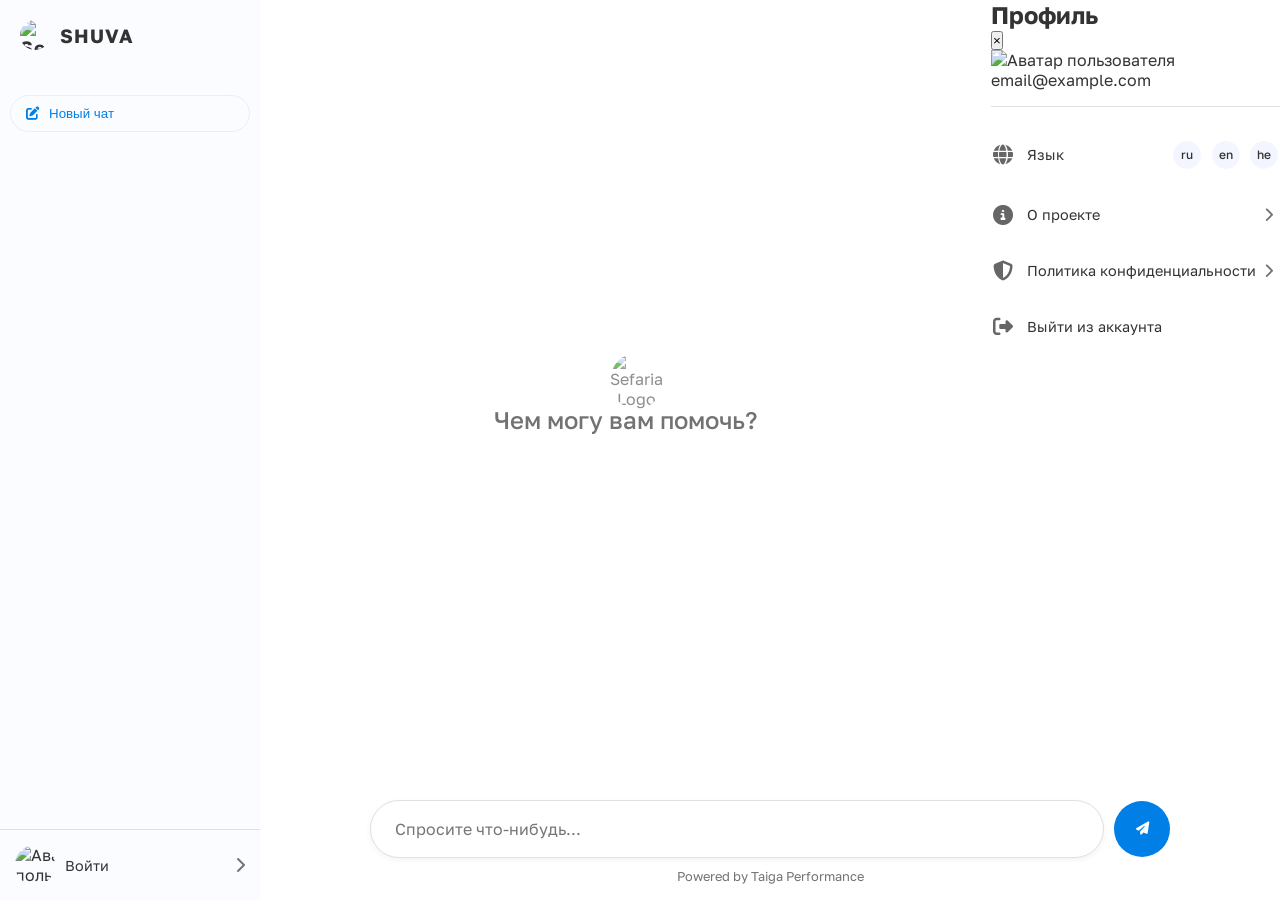
==== templates/index.html @ 34dac574 "bugfix ios final 2" ====
<!DOCTYPE html>
<html lang="ru">
<head>
    <meta charset="UTF-8">
    <meta name="viewport" content="width=device-width, initial-scale=1.0, viewport-fit=cover, user-scalable=no, height=device-height">
    <title>SHUVA</title>
    <link rel="icon" type="image/svg+xml" href="/static/images/logo.svg">
    <link rel="apple-touch-icon" href="/static/images/logo-apple-touch.png">
    <link rel="stylesheet" href="https://fonts.googleapis.com/css2?family=Golos+Text:wght@200;300;400;500;600;700&display=swap">
    <link rel="stylesheet" href="https://cdnjs.cloudflare.com/ajax/libs/font-awesome/6.4.0/css/all.min.css">
    <link rel="stylesheet" href="/static/css/auth.css">
    <script src="https://cdn.jsdelivr.net/npm/marked/marked.min.js"></script>
    <script src="https://cdn.jsdelivr.net/npm/@supabase/supabase-js@2"></script>
    <script src="/static/js/auth.js"></script>
    <style>
        :root {
            --primary-color: #007FE7;
            --sidebar-bg: #fbfcff;
            --sidebar-hover: #f3f6ff;
            --text-color: #333;
            --text-light: #727272;
            --bg-color: #fff;
            --message-user-bg: #f0faff;
            --message-bot-bg: #f5f5f5;
            --border-color: #e0e0e0;
            --border-radius: 32px;
        }
        
        * {
            box-sizing: border-box;
            margin: 0;
            padding: 0;
        }
        
        body {
            font-family: 'Golos Text', sans-serif;
            background-color: var(--bg-color);
            color: var(--text-color);
            margin: 0;
            padding: 0;
            height: 100dvh;
            display: flex;
        }
        
        /* Боковая панель (только для десктопа) */
        .sidebar {
            width: 260px;
            background-color: var(--sidebar-bg);
            color: var(--text-color);
            display: flex;
            flex-direction: column;
            height: 100vh;
        }
        
        .sidebar-header {
            padding: 20px;
            display: flex;
            align-items: center;
        }
        
        .logo {
            font-size: 1.2rem;
            font-weight: 700;
            display: flex;
            align-items: center;
            gap: 10px;
            color: var(--text-color);
            letter-spacing: 0.055em;
        }
        
        .logo-icon {
            width: 32px;
            height: 32px;
            background-color: var(--primary-color);
            border-radius: 50%;
            display: flex;
            align-items: center;
            justify-content: center;
            font-size: 16px;
            font-weight: 600;
            font-family: 'Roboto', sans-serif;
        }
        
        .sidebar-content {
            flex: 1;
            overflow-y: auto;
            padding: 10px;
        }
        
        .new-chat-btn {
            display: flex;
            align-items: center;
            gap: 10px;
            background-color: rgba(0, 127, 231, 0);
            border: 1px solid rgba(0, 127, 231, 0.1);
            color: var(--primary-color);
            padding: 10px 15px;
            border-radius: var(--border-radius);
            cursor: pointer;
            width: 100%;
            margin-top: 15px;
            margin-bottom: 15px;
            transition: background-color 0.2s;
        }
        
        .new-chat-btn:hover {
            background-color: rgba(0, 127, 231, 0.1);
        }
        
        .chat-history {
            display: flex;
            flex-direction: column;
            gap: 5px;
        }
        
        .chat-item {
            display: flex;
            align-items: center;
            gap: 10px;
            padding: 10px 15px;
            border-radius: var(--border-radius);
            cursor: pointer;
            transition: background-color 0.2s;
            color: var(--text-light);
            font-size: 0.9rem;
        }

        .chat-item span {
            white-space: nowrap;
            overflow: hidden;
            text-overflow: ellipsis;
            flex: 1;
            padding-right: 10px; /* Добавляем отступ справа */
        }
        
        .chat-item:hover {
            background-color: var(--sidebar-hover);
        }
        
        .chat-item.active {
            background-color: var(--sidebar-hover);
            color: var(--text-light);
        }
        
        /* Мобильная навигация */
        .mobile-nav {
            display: none;
            position: fixed;
            top: 0;
            left: 0;
            right: 0;
            padding: 15px;
            background-color: var(--sidebar-bg);
            z-index: 100;
            transition: none; /* Отключаем анимацию для мгновенного перемещения */
        }
        
        .mobile-nav-content {
            display: flex;
            justify-content: space-between;
            align-items: center;
        }
        
        .mobile-logo {
            font-size: 1.2rem;
            display: flex;
            align-items: center;
            gap: 10px;
            font-weight: 700;
            letter-spacing: 0.055em;
        }
        
        .mobile-actions {
            display: flex;
            gap: 15px;
        }
        
        .mobile-btn {
            width: 40px;
            height: 40px;
            border-radius: 50%;
            display: flex;
            align-items: center;
            justify-content: center;
            background-color: var(--sidebar-hover);
            color: var(--text-color);
            border: none;
            cursor: pointer;
            transition: background-color 0.2s;
        }
        
        .mobile-btn:hover {
            background-color: rgba(0, 127, 231, 0.1);
        }
        
        /* Мобильное меню истории */
        .mobile-history {
            position: fixed;
            top: 0;
            right: 0;
            bottom: 0;
            width: 80%;
            max-width: 300px;
            background-color: var(--sidebar-bg);
            z-index: 200;
            transform: translateX(100%);
            transition: transform 0.3s ease;
            display: flex;
            flex-direction: column;
            padding: 20px;
            color: var(--text-color);
            overflow-y: hidden;
        }
        
        /* Стили для списка чатов в мобильном меню */
        #mobile-history-list {
            flex: 1;
            overflow-y: auto;
            margin-bottom: 10px;
        }
        
        .mobile-history.active {
            transform: translateX(0);
        }
        
        .mobile-history-header {
            display: flex;
            justify-content: space-between;
            align-items: center;
            margin-bottom: 20px;
        }
        
        .mobile-history-close {
            background: none;
            border: none;
            color: var(--text-color);
            font-size: 1.2rem;
            cursor: pointer;
            margin-left: auto;
        }
        
        /* Основной контент */
        .main-content {
            flex: 1;
            display: flex;
            flex-direction: column;
            height: 100dvh;
            position: relative;
            background-color: #fff;
            overflow-y: auto;
            scrollbar-width: none;
            z-index: 1;
        }
        
        /* Область сообщений */
        .chat-container {
            flex: 1;
            padding-top: 64px;
            scroll-behavior: smooth;
            display: flex;
            flex-direction: column;
            max-width: 800px;
            margin: 0 auto;
            width: 100%;
            padding-bottom: 168px;
        }
        
        /* Добавляем плавную прокрутку для основного контента */
        .main-content {
            scroll-behavior: smooth;
        }
        
        /* Приветственное сообщение */
        .welcome-message {
            display: flex;
            flex-direction: column;
            align-items: center;
            justify-content: center;
            text-align: center;
            height: 100%;
            padding: 20px;
            color: var(--text-light);
        }
        
        .welcome-icon {
            width: 32px;
            height: 32px;
            margin-bottom: 20px;
            opacity: 0.8;
        }
        
        .welcome-message h2 {
            font-size: 1.5rem;
            font-weight: 500;
            margin-bottom: 10px;
        }
        
        /* Стили для сообщений в виде пузырей */
        .message-row {
            display: flex;
            margin-bottom: 16px;
            position: relative;
            padding: 0 16px;
        }
        
        .message-row.user {
            justify-content: flex-end;
        }
        
        .message-row.bot {
            justify-content: flex-start;
        }
        
        .message-bubble {
            max-width: 80%;
            padding: 12px 16px;
            border-radius: var(--border-radius);
            position: relative;
            line-height: 1.5;
            font-size: 0.95rem;
        }
        
        .user .message-bubble {
            background-color: var(--sidebar-hover);
            color: var(--text-color);
            border-bottom-right-radius: 4px;
        }
        
        .bot .message-bubble {
            background-color: transparent;
            color: var(--text-color);
            border-bottom-left-radius: 0;
            box-shadow: none;
            padding-left: 0;
        }
        
        .message-avatar {
            width: 32px;
            height: 32px;
            border-radius: 50%;
            margin-right: 8px;
            background-color: var(--primary-color);
            display: flex;
            align-items: center;
            justify-content: center;
            color: white;
            font-size: 14px;
            flex-shrink: 0;
        }
        
        .user .message-avatar {
            display: none;
        }
        
        .bot .message-avatar {
            background-color: transparent;
        }
        
        /* Лоадер для ожидания ответа бота */
        .typing-indicator {
            display: none;
            margin-bottom: 16px;
            position: relative;
        }
        
        .typing-indicator .message-bubble {
            display: flex;
            align-items: center;
            min-width: 60px;
        }
        
        .typing-dots {
            display: flex;
            align-items: center;
            gap: 4px;
            transition: opacity 0.3s ease-out;
        }
        
        .typing-dot {
            width: 8px;
            height: 8px;
            background-color: #aaa;
            border-radius: 50%;
            animation: typingAnimation 1.5s infinite ease-in-out;
        }
        
        .typing-dot:nth-child(1) {
            animation-delay: 0s;
        }
        
        .typing-dot:nth-child(2) {
            animation-delay: 0.3s;
        }
        
        .typing-dot:nth-child(3) {
            animation-delay: 0.6s;
        }
        
        @keyframes typingAnimation {
            0%, 100% {
                transform: translateY(0);
                opacity: 0.5;
            }
            50% {
                transform: translateY(-5px);
                opacity: 1;
            }
        }
        
        /* Анимации для плавного перехода от индикатора к тексту */
        @keyframes fadeOut {
            from { opacity: 1; }
            to { opacity: 0; }
        }
        
        @keyframes fadeIn {
            from { opacity: 0; }
            to { opacity: 1; }
        }
        
        .typing-fade-out {
            animation: fadeOut 0.3s forwards;
        }
        
        .typing-content-fade-in {
            opacity: 0;
            animation: fadeIn 0.3s 0.2s forwards;
        }
        
        /* Стили для цитат из Sefaria */
        .sefaria-quote {
            background-color: #fff8e1;
            border-left: 3px solid var(--primary-color);
            padding: 10px 12px;
            margin: 10px 0;
            font-style: italic;
            border-radius: 12px;
        }
        
        .sefaria-ref {
            font-weight: 500;
            color: #5d4037;
        }
        
        /* Стили для Markdown */
        .message-bubble h1, .message-bubble h2, .message-bubble h3, 
        .message-bubble h4, .message-bubble h5, .message-bubble h6 {
            margin-top: 16px;
            margin-bottom: 8px;
            font-weight: 600;
            line-height: 1.25;
        }
        
        .message-bubble h1 {
            font-size: 1.5em;
        }
        
        .message-bubble h2 {
            font-size: 1.3em;
        }
        
        .message-bubble h3 {
            font-size: 1.1em;
        }
        
        .message-bubble p {
            margin-bottom: 10px;
        }
        
        .message-bubble ul, .message-bubble ol {
            margin-top: 0;
            margin-bottom: 10px;
            padding-left: 20px;
        }
        
        .message-bubble blockquote {
            padding: 0 1em;
            color: #6a737d;
            border-left: 0.25em solid #dfe2e5;
            margin: 0 0 10px 0;
        }
        
        .message-bubble pre {
            background-color: #f6f8fa;
            border-radius: 3px;
            padding: 16px;
            overflow: auto;
            margin-bottom: 10px;
        }
        
        .message-bubble code {
            background-color: rgba(27, 31, 35, 0.05);
            border-radius: 3px;
            padding: 0.2em 0.4em;
            font-family: monospace;
        }
        
        /* Модуль ввода */
        .input-container {
            width: 100%;
            padding: 16px;
            display: flex;
            flex-direction: column;
            align-items: center;
            background-color: var(--bg-color);
            position: fixed;
            bottom: 0;
            left: 0;
            right: 0;
            z-index: 9999;
        }

        @media (min-width: 769px) {
        .input-container {
            left: 260px; /* ширина .sidebar */
            width: calc(100% - 260px);
        }
        }
        

        .input-wrapper {
            max-width: 800px;
            width: 100%;
            position: relative;
            display: flex;
            align-items: center;
            gap: 10px;
        }
        
        #message-input {
            flex: 1;
            padding: 16px 24px;
            display: flex;
            align-items: center;
            line-height: 1.5; /* Это обеспечит правильное выравнивание текста */
            border: 1px solid var(--border-color);
            border-radius: var(--border-radius);
            font-size: 16px;
            color: var(--text-color);
            outline: none;
            resize: none;
            min-height: 56px;
            max-height: 200px;
            overflow-y: auto;
            box-shadow: 0 2px 6px rgba(0, 0, 0, 0.05);
            transition: border 0.2s, box-shadow 0.2s;
            font-family: 'Golos Text', sans-serif;
        }
        
        #message-input:focus {
            border-color: var(--primary-color);
            box-shadow: 0 0 0 2px rgba(74, 122, 255, 0.1);
        }
        
        #send-button {
            background-color: var(--primary-color);
            color: white;
            border: none;
            border-radius: var(--border-radius);
            width: 56px;
            height: 56px;
            cursor: pointer;
            display: flex;
            align-items: center;
            justify-content: center;
            transition: background-color 0.2s, transform 0.2s;
            flex-shrink: 0;
        }
        
        #send-button:hover {
            background-color: rgba(0, 127, 231, 0.8);
        }
        
        #send-button:active {
            transform: scale(0.95);
        }
        
        .input-info {
            font-size: 0.8rem;
            color: var(--text-light);
            margin-top: 10px;
            text-align: center;
        }
        
        /* Сообщение об ошибке */
        .error {
            background-color: #ffebee;
            color: #c62828;
            padding: 10px 16px;
            border-radius: var(--border-radius);
            margin: 10px 20px;
            font-size: 0.9rem;
            display: none;
            max-width: 800px;
            margin: 10px auto;
        }
        
        /* Адаптивный дизайн */
        @media (max-width: 768px) {
            .sidebar {
                display: none;
            }
            
            .mobile-nav {
                display: block;
            }
            
            .main-content {
                padding-top: 70px; /* Учитываем высоту мобильной навигации */
            }
            
            .input-container {
                padding: 15px;
                padding-bottom: calc(15px + env(safe-area-inset-bottom, 20px)); /* Увеличиваем отступ для мобильных устройств */
            }
            
            .message-bubble {
                max-width: 85%;
            }
        }
        
        /* Затемнение фона при открытом мобильном меню */
        .overlay {
            position: fixed;
            top: 0;
            left: 0;
            right: 0;
            bottom: 0;
            background-color: rgba(0, 0, 0, 0.5);
            z-index: 150;
            display: none;
        }
        
        .overlay.active {
            display: block;
        }
        
        /* Стили для блока пользователя */
        .sidebar-user {
            display: flex;
            align-items: center;
            gap: 10px;
            padding: 15px;
            border-top: 1px solid var(--border-color);
            cursor: pointer;
            transition: background-color 0.2s;
            z-index: 1000;
        }
        
        .sidebar-user:hover {
            background-color: var(--sidebar-hover);
        }
        
        .sidebar-user .user-avatar {
            width: 40px;
            height: 40px;
            border-radius: 50%;
            overflow: hidden;
            flex-shrink: 0;
        }
        
        .sidebar-user .user-avatar img {
            width: 100%;
            height: 100%;
            object-fit: cover;
        }
        
        .sidebar-user .user-info {
            flex: 1;
            overflow: hidden;
        }
        
        .sidebar-user .user-info {
            display: flex;
            align-items: center;
            gap: 0;
        }
        
        .sidebar-user .user-info span {
            display: block;
            overflow-wrap: break-word;
            word-wrap: break-word;
            word-break: break-word;
            font-size: 0.9rem;
            max-width: 160px; /* Ограничиваем ширину для длинных email */
            flex-grow: 1; /* Растягиваем текст на всё свободное пространство */
            margin-right: 10px; /* Фиксированный отступ между текстом и иконкой */
        }
        
        .sidebar-user .user-info i {
            color: var(--text-light);
            font-size: 1rem;
            margin-left: auto; /* Прижимаем иконку к правому краю */
        }
        
        /* Стили для мобильного блока пользователя */
        .mobile-sidebar-user {
            margin-top: auto;
        }
        
        /* Стили для секции профиля */
        .profile-section {
            width: 100%;
            margin-bottom: 1.5rem;
            padding-top: 1.5rem;
            border-top: 1px solid var(--border-color);
        }
        
        .profile-section h3 {
            font-size: 1rem;
            font-weight: 500;
            margin-bottom: 1rem;
            color: var(--text-color);
        }
        
        /* Стили для переключателя языка */
        .language-switcher {
            display: flex;
            justify-content: flex-end;
            gap: 0.4rem;
        }
        
        .language-option {
            width: 32px;
            height: 32px;
            border-radius: 50%;
            overflow: hidden;
            cursor: pointer;
            border: 2px solid transparent;
            transition: transform 0.2s, border-color 0.2s;
        }
        
        
        .language-option.active {
            border-color: var(--primary-color);
        }
        
        .language-option img {
            width: 100%;
            height: 100%;
            object-fit: cover;
        }
        
        /* Стили для круглых иконок языков */
        .lang-circle {
            width: 100%;
            height: 100%;
            border-radius: 50%;
            background-color: var(--sidebar-hover);
            display: flex;
            align-items: center;
            justify-content: center;
            font-size: 12px;
            line-height: 1.2;
            font-weight: 500;
            text-transform: lowercase;
            color: var(--text-color);
        }
        
        .language-option.active .lang-circle {
            border-color: var(--primary-color);
            border-width: 1px;
        }

        @media (hover: none) {
        .mobile-btn:hover,
        .send-button:hover,
        .chat-item:hover,
        .sidebar-user:hover,
        .new-chat-btn:hover {
            background-color: transparent !important;
        }
        }

        /* Убирает голубую подсветку на iOS */
        .mobile-btn,
        .send-button,
        .chat-item,
        .sidebar-user,
        .new-chat-btn {
        -webkit-tap-highlight-color: transparent;
        }

        /* Опционально: добавляет анимацию для :active */
        .mobile-btn:active,
        .send-button:active,
        .chat-item:active,
        .sidebar-user:active,
        .new-chat-btn:active {
        background-color: rgba(0, 127, 231, 0.1) !important;
        transition: background-color 0.1s;
        }
        
        /* Стили для элементов профиля */
        .profile-item {
            display: flex;
            justify-content: space-between;
            align-items: center;
            padding: 16px 0;
            cursor: pointer;
            transition: background-color 0.2s;
            width: 100%;
        }
        
        .profile-item:last-child {
            border-bottom: none;
        }
        
        
        .profile-item-left {
            font-size: 0.9rem;
            color: var(--text-color);
            line-height: 1.2;
            font-weight: 200;
            display: flex;
            align-items: center;
            gap: 12px;
        }
        
        .profile-item-left i {
            opacity: 0.75;
            width: 24px;
            height: 24px;
            font-size: 20px;
            display: flex;
            align-items: center;
            justify-content: center;
            color: var(--text-color);
        }
        
        .profile-item-right {
            display: flex;
            align-items: center;
            margin-left: auto;
        }
        
        .profile-item-right i {
            color: var(--text-light);
            font-size: 0.9rem;
            width: 24px;
            height: 24px;
            display: flex;
            align-items: center;
            justify-content: center;
        }
        
        /* Исправление для SVG-изображений в темной теме */
        .logo-image, 
        .language-option img, 
        .welcome-icon img, 
        .message-avatar img,
        .user-avatar img {
            color-scheme: light;
            forced-color-adjust: none;
            filter: none !important;
        }
        
        /* Стили для иконок действий с сообщениями */
        .message-actions {
            display: flex;
            gap: 8px;
            margin-top: 4px;
            margin-bottom: 16px;
        }
        
        .message-actions.left-aligned {
            justify-content: flex-start;
            padding-left: 40px; /* Отступ для выравнивания с сообщением бота */
        }
        
        .message-actions.right-aligned {
            justify-content: flex-end;
            padding-right: 16px; /* Отступ для выравнивания с сообщением пользователя */
        }
        
        .action-icon {
            width: 32px;
            height: 32px;
            border-radius: 50%;
            background-color: var(--sidebar-hover);
            border: none;
            display: flex;
            align-items: center;
            justify-content: center;
            cursor: pointer;
            color: var(--text-light);
            transition: background-color 0.2s, color 0.2s;
        }
        
        .action-icon:hover {
            background-color: rgba(0, 127, 231, 0.1);
            color: var(--primary-color);
        }
        
        .copy-notification {
            position: fixed;
            bottom: 20px;
            left: 50%;
            transform: translateX(-50%);
            background-color: rgba(0, 0, 0, 0.7);
            color: white;
            padding: 8px 16px;
            border-radius: 4px;
            font-size: 14px;
            z-index: 10000;
        }
        
        /* Стили для скелетон-анимации при загрузке переводов */
        @keyframes skeleton-loading {
            0% {
                background-color: rgba(200, 200, 200, 0.1);
            }
            50% {
                background-color: rgba(200, 200, 200, 0.3);
            }
            100% {
                background-color: rgba(200, 200, 200, 0.1);
            }
        }
        
        body.i18n-loading [data-i18n]:not(.i18n-translated) {
            color: transparent;
            position: relative;
            overflow: hidden;
        }
        
        body.i18n-loading [data-i18n]:not(.i18n-translated)::before {
            content: "";
            position: absolute;
            top: 0;
            left: 0;
            right: 0;
            bottom: 0;
            background-color: rgba(200, 200, 200, 0.2);
            border-radius: 4px;
            animation: skeleton-loading 1.5s infinite;
        }
        
        /* Для элементов с placeholder */
        body.i18n-loading [data-i18n-placeholder]:not(.i18n-translated)::placeholder {
            color: transparent;
        }
        
        body.i18n-loading [data-i18n-placeholder]:not(.i18n-translated) {
            position: relative;
        }
        
        body.i18n-loading [data-i18n-placeholder]:not(.i18n-translated)::before {
            content: "";
            position: absolute;
            top: 0;
            left: 0;
            right: 0;
            bottom: 0;
            background-color: rgba(200, 200, 200, 0.2);
            border-radius: 4px;
            animation: skeleton-loading 1.5s infinite;
            pointer-events: none;
        }
    </style>
</head>
<body>
    <!-- Боковая панель (только для десктопа) -->
    <div class="sidebar">
        <div class="sidebar-header">
            <div class="logo">
                <img src="/static/images/logo.svg" alt="Sefaria Logo" class="logo-image" style="width: 30px; height: 30px; border-radius: 50%;">
                <span>SHUVA</span>
            </div>
        </div>
        <div class="sidebar-content">
            <button class="new-chat-btn" id="desktop-new-chat">
                <i class="fas fa-pen-to-square"></i>
                <span data-i18n="chat.new">Новый чат</span>
            </button>
            <div class="chat-history" id="desktop-history">
                <!-- История чатов будет добавлена через JavaScript -->
            </div>
        </div>
        <!-- Блок пользователя внизу сайдбара -->
        <div class="sidebar-user" id="sidebar-user">
            <div class="user-avatar">
                <img src="/static/images/icon_profile.svg" alt="Аватар пользователя">
            </div>
            <div class="user-info">
                <span id="sidebar-email">Войти</span>
                <i class="fas fa-chevron-right"></i>
            </div>
        </div>
    </div>
    
    <!-- Мобильная навигация -->
    <div class="mobile-nav">
        <div class="mobile-nav-content">
            <div class="mobile-logo">
                <img src="/static/images/logo.svg" alt="Sefaria Logo" class="logo-image" style="width: 30px; height: 30px; border-radius: 50%;">
                <span>SHUVA</span>
            </div>
            <div class="mobile-actions">
                <button class="mobile-btn" id="mobile-new-chat">
                    <i class="fas fa-pen-to-square"></i>
                </button>
                <button class="mobile-btn" id="burger-menu-btn">
                    <i class="fas fa-bars"></i>
                </button>
            </div>
        </div>
    </div>
    
    <!-- Мобильное меню истории -->
    <div class="mobile-history" id="mobile-history-menu">
        <div class="mobile-history-header">
            <button class="mobile-history-close" id="mobile-history-close">
                <i class="fas fa-times"></i>
            </button>
        </div>
        <div class="chat-history" id="mobile-history-list">
            <!-- История чатов будет добавлена через JavaScript -->
        </div>
        <!-- Блок пользователя внизу мобильного сайдбара -->
        <div class="sidebar-user mobile-sidebar-user" id="mobile-sidebar-user">
            <div class="user-avatar">
                <img src="/static/images/icon_profile.svg" alt="Аватар пользователя">
            </div>
            <div class="user-info">
                <span id="mobile-sidebar-email">Войти</span>
                <i class="fas fa-chevron-right"></i>
            </div>
        </div>
    </div>
    
    <!-- Затемнение фона -->
    <div class="overlay" id="overlay"></div>
    
    <!-- Основной контент -->
    <div class="main-content">
        <div class="error" id="error-message"></div>
        
        <div class="chat-container" id="chat-container">
            <!-- Сообщения будут добавлены через JavaScript -->
            <div class="welcome-message" id="welcome-message">
                <div class="welcome-icon">
                    <img src="/static/images/logo.svg" alt="Sefaria Logo" style="width: 100%; height: 100%; border-radius: 50%;">
                </div>
                <h2 data-i18n="welcome.message">Чем могу вам помочь?</h2>
            </div>
        </div>
        
        <!-- Индикатор набора текста ботом -->
        <div class="typing-indicator" id="typing-indicator">
            <div class="message-row bot">
                <div class="message-avatar">
                    <img src="/static/images/logo.svg" alt="Sefaria Logo" style="width: 100%; height: 100%; border-radius: 50%;">
                </div>
                <div class="message-bubble">
                    <div class="typing-dots">
                        <div class="typing-dot"></div>
                        <div class="typing-dot"></div>
                        <div class="typing-dot"></div>
                    </div>
            </div>
            </div>
        </div>
        
        <div class="input-container">
            <div class="input-wrapper">
                <textarea id="message-input" placeholder="Спросите что-нибудь..." data-i18n-placeholder="input.placeholder" rows="1"></textarea>
                <button id="send-button">
                    <i class="fas fa-paper-plane" id="send-icon"></i>
                    <i class="fas fa-stop" id="stop-icon" style="display: none;"></i>
                </button>
            </div>
            <div class="input-info" data-i18n="footer.powered">
                Powered by Taiga Performance
            </div>
        </div>
    </div>
    
    <!-- Модальное окно профиля -->
    <div id="profile-modal" class="modal">
        <div class="modal-content">
            <div class="modal-header" style="border-bottom: none;">
                <h2 data-i18n="profile.title">Профиль</h2>
                <button class="close-modal">&times;</button>
            </div>
            <div class="modal-body">
                <div class="profile-avatar">
                    <img id="profile-avatar-img" src="/static/images/icon_profile.svg" alt="Аватар пользователя">
                </div>
                <div class="profile-info">
                    <p id="profile-email">email@example.com</p>
                </div>
                
                <div style="width: 100%; border-bottom: 1px solid var(--border-color); margin: 16px 0;"></div>
                
                <!-- Блок языка -->
                <div class="profile-item">
                    <div class="profile-item-left">
                        <i class="fas fa-globe"></i>
                        <span data-i18n="profile.language">Язык</span>
                    </div>
                    <div class="profile-item-right">
                        <div class="language-switcher">
                <div class="language-option" data-lang="ru">
                    <span class="lang-circle">ru</span>
                </div>
                <div class="language-option" data-lang="en">
                    <span class="lang-circle">en</span>
                </div>
                <div class="language-option" data-lang="he">
                    <span class="lang-circle">he</span>
                </div>
                        </div>
                    </div>
                </div>
                
                <!-- Блок о проекте -->
                <div class="profile-item" id="about-project-link">
                    <div class="profile-item-left">
                        <i class="fas fa-info-circle"></i>
                        <span data-i18n="about.title">О проекте</span>
                    </div>
                    <div class="profile-item-right">
                        <i class="fas fa-chevron-right"></i>
                    </div>
                </div>
                
                <!-- Блок политики конфиденциальности -->
                <div class="profile-item" id="privacy-policy-link">
                    <div class="profile-item-left">
                        <i class="fas fa-shield-halved"></i>
                        <span data-i18n="privacy.title">Политика конфиденциальности</span>
                    </div>
                    <div class="profile-item-right">
                        <i class="fas fa-chevron-right"></i>
                    </div>
                </div>
                
                <!-- Блок выхода из аккаунта -->
                <div class="profile-item" id="logout-link">
                    <div class="profile-item-left">
                        <i class="fas fa-sign-out-alt"></i>
                        <span data-i18n="profile.logout">Выйти из аккаунта</span>
                    </div>
                </div>
            </div>
        </div>
    </div>
    
    <script src="https://cdn.jsdelivr.net/npm/@supabase/supabase-js@2"></script>
    <script src="/static/js/i18n.js"></script>
    <script src="/static/js/chat-service.js"></script>
    <script>
        document.addEventListener('DOMContentLoaded', async function() {
            
            // Инициализируем модуль i18n
            await window.i18nModule.initI18n();
            
            const chatContainer = document.getElementById('chat-container');
            const messageInput = document.getElementById('message-input');
            const sendButton = document.getElementById('send-button');
            const sendIcon = document.getElementById('send-icon');
            const stopIcon = document.getElementById('stop-icon');
            const errorMessage = document.getElementById('error-message');
            const desktopNewChat = document.getElementById('desktop-new-chat');
            const mobileNewChat = document.getElementById('mobile-new-chat');
            const mobileHistoryBtn = document.getElementById('burger-menu-btn');
            const mobileHistoryMenu = document.getElementById('mobile-history-menu');
            const mobileHistoryClose = document.getElementById('mobile-history-close');
            const overlay = document.getElementById('overlay');
            const typingIndicator = document.getElementById('typing-indicator');
            const welcomeMessage = document.getElementById('welcome-message');
            const languageOptions = document.querySelectorAll('.language-option');
            
            let controller = null; // Для AbortController
            let currentSessionId = null; // ID текущей сессии чата
            
            // Инициализируем сервис чатов
            await window.chatService.init();
            
            // Автоматическое изменение высоты текстового поля
            messageInput.addEventListener('input', function() {
                this.style.height = 'auto';
                this.style.height = (this.scrollHeight) + 'px';
            });
            
            // Проверяем поддержку Visual Viewport API
            if (window.visualViewport) {
                const mobileNav = document.querySelector('.mobile-nav');
                const inputContainer = document.querySelector('.input-container');
                
                // Функция для обновления позиции мобильной навигации
                function updateMobileNavPosition() {
                    if (window.matchMedia("(max-width: 768px)").matches) {
                        mobileNav.style.top = `${window.visualViewport.offsetTop}px`;
                    }
                }
                
                // Функция для обновления позиции контейнера ввода
                function updateInputContainerPosition() {
                    if (window.matchMedia("(max-width: 768px)").matches) {
                        const offsetBottom = window.innerHeight - (window.visualViewport.height + window.visualViewport.offsetTop);
                        inputContainer.style.bottom = `${offsetBottom}px`;
                    } else {
                        inputContainer.style.bottom = '0';
                    }
                }
                
                // Обработчики событий для Visual Viewport API
                window.visualViewport.addEventListener('resize', () => {
                    updateMobileNavPosition();
                    updateInputContainerPosition();
                });
                
                window.visualViewport.addEventListener('scroll', () => {
                    updateMobileNavPosition();
                    updateInputContainerPosition();
                });
                
                // Инициализация позиций
                updateMobileNavPosition();
                updateInputContainerPosition();
            }
            
            // Функция для прокрутки чата вниз
            function scrollChatToBottom() {
                setTimeout(() => {
                    // Добавляем плавную прокрутку
                    chatContainer.style.scrollBehavior = 'smooth';
                    chatContainer.scrollTop = chatContainer.scrollHeight;
                    
                    // Также прокручиваем основной контейнер, если он имеет прокрутку
                    const mainContent = document.querySelector('.main-content');
                    mainContent.style.scrollBehavior = 'smooth';
                    mainContent.scrollTop = mainContent.scrollHeight;
                    
                    // Возвращаем обычное поведение прокрутки через некоторое время
                    setTimeout(() => {
                        chatContainer.style.scrollBehavior = 'auto';
                        mainContent.style.scrollBehavior = 'auto';
                    }, 1000);
                }, 100); // Небольшая задержка для гарантии завершения рендеринга
            }
            
            // Функция для проверки наличия сообщений и управления приветственным сообщением
            function checkMessagesAndToggleWelcome() {
                const hasMessages = chatContainer.querySelectorAll('.message-row').length > 0;
                const welcomeMessage = document.getElementById('welcome-message');
                
                if (hasMessages) {
                    // Если есть сообщения, удаляем приветствие
                    if (welcomeMessage) {
                        welcomeMessage.remove();
                    }
                } else {
                    // Если нет сообщений, добавляем приветствие
                    if (!welcomeMessage) {
                        const welcomeHTML = `
                            <div class="welcome-message" id="welcome-message">
                                <div class="welcome-icon">
                                    <img src="/static/images/logo.svg" alt="Sefaria Logo" style="width: 100%; height: 100%; border-radius: 50%;">
                                </div>
                                <h2 data-i18n="welcome.message">${window.i18nModule.t('welcome.message')}</h2>
                            </div>
                        `;
                        chatContainer.innerHTML = welcomeHTML + chatContainer.innerHTML;
                    }
                }
            }
            
            // Переменные для отслеживания состояния печатания
            let isTyping = false;
            let typingCancelled = false;
            let typingTimerId = null; // Идентификатор таймера для печатания
            
            // Функция для постепенного печатания текста с реалистичными задержками
            function typeMessage(element, message, baseSpeed = 10) {
                return new Promise((resolve) => {
                    let i = 0;
                    let lastTimestamp = 0;
                    let accumulatedTime = 0;
                    let currentDelay = 0;
                    
                    isTyping = true;
                    typingCancelled = false;
                    
                    // Функция для определения задержки для текущего символа
                    function getDelay(char, prevChar) {
                        // Базовая задержка
                        let delay = baseSpeed + Math.random() * 10;
                        
                        // Увеличиваем задержку после знаков препинания
                        const punctuation = ['.', ',', '!', '?', ':', ';'];
                        if (punctuation.includes(prevChar)) {
                            delay += 100 + Math.random() * 50;
                        }
                        
                        // Дополнительная задержка в конце предложения
                        if (prevChar === '.' && (char === ' ' || char === '\n')) {
                            delay += 200 + Math.random() * 100;
                        }
                        
                        // Небольшая задержка между словами
                        if (prevChar === ' ') {
                            delay += 20 + Math.random() * 20;
                        }
                        
                        return delay;
                    }
                    
                    // Используем requestAnimationFrame для более плавной анимации
                    function animate(timestamp) {
                        if (typingCancelled) {
                            isTyping = false;
                            resolve();
                            return;
                        }
                        
                        if (!lastTimestamp) lastTimestamp = timestamp;
                        const elapsed = timestamp - lastTimestamp;
                        
                        accumulatedTime += elapsed;
                        
                        // Если прошло достаточно времени, добавляем следующий символ
                        if (accumulatedTime >= currentDelay) {
                            if (i <= message.length) {
                                // Добавляем по одному символу
                                element.innerHTML = message.substring(0, i);
                                
                                // Прокручиваем чат вниз при добавлении текста
                                scrollChatToBottom();
                                
                                // Если текст полностью напечатан, останавливаем анимацию
                                if (i === message.length) {
                                    isTyping = false;
                                    resolve();
                                    return;
                                }
                                
                                // Вычисляем задержку для следующего символа
                                const char = message[i];
                                const prevChar = i > 0 ? message[i-1] : '';
                                currentDelay = getDelay(char, prevChar);
                                
                                // Сбрасываем накопленное время
                                accumulatedTime = 0;
                                i++;
                            }
                        }
                        
                        lastTimestamp = timestamp;
                        typingTimerId = requestAnimationFrame(animate);
                    }
                    
                    // Запускаем анимацию
                    typingTimerId = requestAnimationFrame(animate);
                });
            }
            
            // Функция для трансформации индикатора загрузки в сообщение бота
            function transformTypingIndicatorToMessage(message) {
                return new Promise(async (resolve) => {
                    // Находим индикатор загрузки
                    const typingIndicator = document.getElementById('typing-indicator-inline');
                    
                    if (!typingIndicator) {
                        resolve(false);
                        return;
                    }
                    
                    // Сбрасываем флаг отмены печатания
                    typingCancelled = false;
                    
                    // Находим контейнер с точками
                    const typingDots = typingIndicator.querySelector('.typing-dots');
                    const messageBubble = typingIndicator.querySelector('.message-bubble');
                    
                    // Добавляем класс для анимации исчезновения точек
                    typingDots.classList.add('typing-fade-out');
                    
                    // Создаем контейнер для текста сообщения
                    const messageContent = document.createElement('div');
                    messageContent.classList.add('typing-content-fade-in');
                    
                    // Добавляем контейнер для текста в пузырь сообщения
                    messageBubble.appendChild(messageContent);
                    
                    // Ждем завершения анимации исчезновения точек
                    setTimeout(() => {
                        // Проверяем, не была ли отменена трансформация
                        if (typingCancelled) {
                            // Очищаем таймер печатания, если он активен
                            if (typingTimerId) {
                                if (typeof typingTimerId === 'number') {
                                    cancelAnimationFrame(typingTimerId);
                                } else {
                                    clearInterval(typingTimerId);
                                }
                                typingTimerId = null;
                            }
                            resolve(false);
                            return;
                        }
                        
                        // Удаляем точки
                        typingDots.remove();
                        
                        // Преобразуем Markdown в HTML
                        let formattedMessage = message;
                        
                        // Заменяем ссылки на тексты Sefaria специальным форматированием
                        formattedMessage = formattedMessage.replace(/📜\s+([^:]+)(?:\s+-\s+([^\n]+))?/g, '<div class="sefaria-quote"><span class="sefaria-ref">📜 $1</span>$2</div>');
                        
                        try {
                            // Используем marked.js для преобразования Markdown в HTML
                            formattedMessage = marked.parse(formattedMessage);
                        } catch (e) {
                            console.error('Ошибка при обработке Markdown:', e);
                        }
                        
                        // Печатаем сообщение с эффектом
                        typeMessage(messageContent, formattedMessage, 5).then(() => {
                                // Если печатание не было отменено, превращаем индикатор в обычное сообщение
                                if (!typingCancelled) {
                                    // Удаляем ID индикатора, чтобы превратить его в обычное сообщение
                                    typingIndicator.removeAttribute('id');
                                    typingIndicator.classList.remove('typing-indicator');
                                    
                                    // Добавляем иконки действий
                                    addActionIcons();
                                    
                                    // Сообщаем, что трансформация завершена
                                    resolve(true);
                                } else {
                                    resolve(false);
                                }
                        });
                    }, 300); // Время анимации исчезновения точек
                });
            }
            const isiOS = /iPad|iPhone|iPod/.test(navigator.userAgent) && !window.MSStream;

            if (isiOS && window.visualViewport) {
            const inputContainer = document.querySelector('.input-container');
            const mainContent = document.querySelector('.main-content');
            const messageInput = document.getElementById('message-input');

            function updateOnKeyboardChange() {
                const keyboardHeight = window.innerHeight - window.visualViewport.height;

                if (keyboardHeight > 150) {
                inputContainer.style.position = 'absolute';
                inputContainer.style.bottom = `${keyboardHeight}px`;
                mainContent.style.overflow = 'hidden';
                mainContent.scrollTop = mainContent.scrollHeight;
                } else {
                inputContainer.style.position = 'fixed';
                inputContainer.style.bottom = '0';
                mainContent.style.overflowY = 'auto';
                }
            }

            function deferUpdateAfterVisibilityChange() {
                requestAnimationFrame(() => {
                requestAnimationFrame(() => {
                    updateOnKeyboardChange();
                });
                });
            }

            messageInput.addEventListener('focus', () => {
                setTimeout(() => {
                updateOnKeyboardChange();
                mainContent.scrollTop = mainContent.scrollHeight;
                }, 50);
            });

            messageInput.addEventListener('blur', () => {
                inputContainer.style.position = 'fixed';
                inputContainer.style.bottom = '0';
                mainContent.style.overflowY = 'auto';
            });

            window.visualViewport.addEventListener('resize', updateOnKeyboardChange);
            window.visualViewport.addEventListener('scroll', updateOnKeyboardChange);

            document.addEventListener('visibilitychange', () => {
                if (document.visibilityState === 'visible') {
                deferUpdateAfterVisibilityChange();
                }
            });

            window.addEventListener('pageshow', () => {
                deferUpdateAfterVisibilityChange();
            });

            // 💡 Теперь работает всегда, даже без возврата из фона
            window.fixKeyboardAfterChatChange = () => {
                const messageInput = document.getElementById('message-input');
                if (!messageInput) return;

                setTimeout(() => {
                requestAnimationFrame(() => {
                    messageInput.blur();
                    messageInput.focus();
                    updateOnKeyboardChange();
                });
                }, 150);
            };

            // Запускаем один раз при загрузке
            updateOnKeyboardChange();
            }

            // Функция для получения последнего элемента сообщения в чате
            function getLastMessageElement() {
                const messageRows = chatContainer.querySelectorAll('.message-row');
                return messageRows.length > 0 ? messageRows[messageRows.length - 1] : null;
            }
            
            // Функция для получения последнего сообщения пользователя из Supabase
            async function getLastUserMessage() {
                if (!currentSessionId) return null;
                
                try {
                    // Получаем все сообщения текущей сессии
                    const messages = await window.chatService.getChatMessages(currentSessionId);
                    
                    // Фильтруем сообщения пользователя и берем последнее
                    const userMessages = messages.filter(msg => msg.sender === 'user');
                    return userMessages.length > 0 ? userMessages[userMessages.length - 1] : null;
                } catch (error) {
                    console.error('Ошибка при получении последнего сообщения пользователя:', error);
                    return null;
                }
            }
            
            // Функция для копирования последнего сообщения
            function copyLastMessage() {
                const lastMessage = getLastMessageElement();
                if (!lastMessage) return;
                
                const messageBubble = lastMessage.querySelector('.message-bubble');
                if (!messageBubble) return;
                
                // Получаем текст сообщения (без HTML-тегов)
                const textToCopy = messageBubble.innerText;
                
                // Копируем в буфер обмена
                navigator.clipboard.writeText(textToCopy)
                    .then(() => {
                        // Показываем уведомление об успешном копировании
                        showCopyNotification();
                    })
                    .catch(err => {
                        console.error('Ошибка при копировании: ', err);
                    });
            }
            
            // Функция для отображения уведомления о копировании
            function showCopyNotification() {
                // Проверяем, является ли устройство мобильным
                if (window.matchMedia("(max-width: 768px)").matches) {
                    // На мобильных устройствах не показываем уведомление
                    return;
                }
                
                // Удаляем существующее уведомление, если оно есть
                const existingNotification = document.querySelector('.copy-notification');
                if (existingNotification) {
                    existingNotification.remove();
                }
                
                // Создаем временное уведомление
                const notification = document.createElement('div');
                notification.className = 'copy-notification';
                notification.textContent = window.i18nModule.t('copy.notification', 'Скопировано в буфер обмена');
                document.body.appendChild(notification);
                
                // Удаляем уведомление через 2 секунды
                setTimeout(() => {
                    notification.remove();
                }, 2000);
            }
            
            // Функция для повторной генерации ответа
            async function regenerateResponse(messageType) {
                try {
                    // Получаем последнее сообщение пользователя
                    const lastUserMessage = await getLastUserMessage();
                    
                    if (!lastUserMessage) {
                        console.error('Не найдено сообщений пользователя');
                        return;
                    }
                    
        // Не удаляем последнее сообщение бота, чтобы сохранить историю
        
                    // Удаляем иконки действий
                    const actionsContainer = document.querySelector('.message-actions');
                    if (actionsContainer) {
                        actionsContainer.remove();
                    }
                    
                    // Если кнопка была нажата под сообщением бота, сначала добавляем последнее сообщение пользователя
                    if (messageType === 'bot') {
                        // Добавляем последнее сообщение пользователя в чат и сохраняем в БД
                        addMessage(lastUserMessage.content, true);
                    }
                    
                    // Отправляем запрос на сервер
                    toggleLoadingState(true);
                    errorMessage.style.display = 'none';
                    
                    // Создаем новый AbortController
                    controller = new AbortController();
                    
                    const response = await fetch('/api/chat', {
                        method: 'POST',
                        headers: {
                            'Content-Type': 'application/json'
                        },
                        body: JSON.stringify({ query: lastUserMessage.content }),
                        signal: controller.signal
                    });
                    
                    const data = await response.json();
                    
                    if (response.ok) {
                        // Добавляем ответ бота в чат с эффектом печатания и трансформацией индикатора
                        await addMessageToUI(data.response, false, true, true);
                        
                        // Сохраняем сообщение в БД
                        if (currentSessionId) {
                            try {
                                await window.chatService.addChatMessage(
                                    currentSessionId, 
                                    data.response, 
                                    false
                                );
                            } catch (error) {
                                console.error('Ошибка при сохранении сообщения бота:', error);
                            }
                        }
                        
                        // Обновляем список чатов (название может измениться)
                        const sessions = await window.chatService.getChatSessions();
                        updateChatList(sessions);
                        
                        // Дополнительная прокрутка вниз после добавления ответа бота
                        scrollChatToBottom();
                    } else {
                        // Показываем сообщение об ошибке
                        errorMessage.textContent = data.error || 'Произошла ошибка при обработке запроса';
                        errorMessage.style.display = 'block';
                    }
                } catch (error) {
                    // Проверяем, была ли операция прервана намеренно
                    if (error.name !== 'AbortError') {
                        // Показываем сообщение об ошибке
                        errorMessage.textContent = 'Не удалось подключиться к серверу';
                        errorMessage.style.display = 'block';
                    }
                } finally {
                    // Сбрасываем контроллер и индикатор загрузки
                    controller = null;
                    toggleLoadingState(false);
                }
            }
            
            // Функция для добавления иконок действий к последнему сообщению
            function addActionIcons() {
                // Удаляем существующие иконки действий, если они есть
                const existingIcons = document.querySelector('.message-actions');
                if (existingIcons) {
                    existingIcons.remove();
                }
                
                const lastMessage = getLastMessageElement();
                if (!lastMessage) return;
                
                const isUser = lastMessage.classList.contains('user');
                
                // Создаем контейнер для иконок
                const actionsContainer = document.createElement('div');
                actionsContainer.className = 'message-actions';
                
                // Позиционируем контейнер в зависимости от типа сообщения
                if (isUser) {
                    actionsContainer.classList.add('right-aligned');
                } else {
                    actionsContainer.classList.add('left-aligned');
                }
                
                // Добавляем иконки
                actionsContainer.innerHTML = `
                    <button class="action-icon copy-icon" title="${window.i18nModule.t('copy.button', 'Копировать сообщение')}">
                        <i class="fas fa-clone"></i>
                    </button>
                    <button class="action-icon regenerate-icon" data-message-type="${isUser ? 'user' : 'bot'}" title="${window.i18nModule.t('regenerate.button', 'Сгенерировать ответ заново')}">
                        <i class="fas fa-sync"></i>
                    </button>
                `;
                
                // Добавляем контейнер после последнего сообщения
                lastMessage.insertAdjacentElement('afterend', actionsContainer);
                
                // Добавляем обработчики событий
                actionsContainer.querySelector('.copy-icon').addEventListener('click', copyLastMessage);
                actionsContainer.querySelector('.regenerate-icon').addEventListener('click', function() {
                    regenerateResponse(this.getAttribute('data-message-type'));
                });
            }
            
            // Функция для добавления сообщения в UI (без сохранения в БД)
            async function addMessageToUI(message, isUser, useTypingEffect = false, transformIndicator = false) {
                // Удаляем приветственное сообщение при добавлении первого сообщения
                const welcomeMessage = document.getElementById('welcome-message');
                if (welcomeMessage) {
                    welcomeMessage.remove();
                }
                
                // Если это сообщение бота и нужно трансформировать индикатор
                if (!isUser && transformIndicator) {
                    // Пробуем трансформировать существующий индикатор загрузки
                    const transformed = await transformTypingIndicatorToMessage(message);
                    
                    // Если трансформация прошла успешно, не создаем новый элемент
                    if (transformed) {
                        // Прокрутка вниз после добавления сообщения
                        scrollChatToBottom();
                        return;
                    }
                }
                
                // Если трансформация не удалась или не требуется, создаем новый элемент
                const messageRow = document.createElement('div');
                messageRow.classList.add('message-row');
                messageRow.classList.add(isUser ? 'user' : 'bot');
                
                let html = '';
                
                if (!isUser) {
                    html += '<div class="message-avatar"><img src="/static/images/logo.svg" alt="Sefaria Logo" style="width: 100%; height: 100%; border-radius: 50%;"></div>';
                }
                
                const messageBubble = document.createElement('div');
                messageBubble.classList.add('message-bubble');
                
                // Добавляем аватар и пустой пузырь сообщения
                messageRow.innerHTML = html;
                messageRow.appendChild(messageBubble);
                chatContainer.appendChild(messageRow);
                
                // Прокрутка вниз
                scrollChatToBottom();
                
                // Обработка форматирования и печатание для сообщений бота
                if (!isUser) {
                    // Заменяем ссылки на тексты Sefaria специальным форматированием
                    message = message.replace(/📜\s+([^:]+)(?:\s+-\s+([^\n]+))?/g, '<div class="sefaria-quote"><span class="sefaria-ref">📜 $1</span>$2</div>');
                    
                    // Преобразуем Markdown в HTML
                    try {
                        // Используем marked.js для преобразования Markdown в HTML
                        message = marked.parse(message);
                        
                        // Постепенно печатаем сообщение только для новых сообщений
                        if (useTypingEffect) {
                            await typeMessage(messageBubble, message, 5);
                        } else {
                            messageBubble.innerHTML = message;
                        }
                    } catch (e) {
                        console.error('Ошибка при обработке Markdown:', e);
                        messageBubble.innerHTML = message;
                    }
                } else {
                    // Для сообщений пользователя просто добавляем текст
                    messageBubble.innerHTML = message;
                }
                
                // Прокрутка вниз после добавления сообщения
                scrollChatToBottom();
                
                // Добавляем иконки действий к последнему сообщению
                addActionIcons();
            }
            
            // Функция для добавления сообщения в чат и сохранения в БД
            async function addMessage(message, isUser) {
                // Добавляем сообщение в UI
                addMessageToUI(message, isUser);
                
                // Сохраняем сообщение в Supabase
                if (currentSessionId) {
                    try {
                        await window.chatService.addChatMessage(
                            currentSessionId, 
                            message, 
                            isUser
                        );
                        
                        // Если это первое сообщение пользователя, обновляем заголовок сессии
                        if (isUser) {
                            const sessions = await window.chatService.getChatSessions();
                            updateChatList(sessions);
                        }
                    } catch (error) {
                        console.error('Ошибка при сохранении сообщения:', error);
                        // Не показываем ошибку пользователю, чтобы не прерывать взаимодействие
                    }
                }
            }
            
            // Функция для загрузки истории чатов
            async function loadHistory() {
                try {
                    // Проверяем, авторизован ли пользователь
                    const { data: authData } = await window.supabaseClient.auth.getUser();
                    
                    if (!authData || !authData.user) {
                        // Если пользователь не авторизован, показываем приветственное сообщение
                        checkMessagesAndToggleWelcome();
                        return;
                    }
                    
                    // Получаем список сессий чата
                    const sessions = await window.chatService.getChatSessions();
                    
                    if (sessions.length > 0) {
                        // Загружаем последнюю активную сессию
                        currentSessionId = sessions[0].id;
                        await loadChat(currentSessionId);
                        
                        // Обновляем список чатов
                        updateChatList(sessions);
                    } else {
                        // Если нет сохраненных сессий, создаем новую
                        const newSession = await window.chatService.createChatSession();
                        if (newSession) {
                            currentSessionId = newSession.id;
                            updateChatList([newSession]);
                        }
                    }
                    
                    // Проверяем, нужно ли показать приветственное сообщение
                    checkMessagesAndToggleWelcome();
                } catch (error) {
                    console.error('Ошибка при загрузке истории:', error);
                    
                    // Если ошибка связана с авторизацией, не показываем ее пользователю
                    if (error.message && error.message.includes('авторизован')) {
                        checkMessagesAndToggleWelcome();
                    } else {
                        showError('Не удалось загрузить историю чатов');
                    }
                }
            }
            
            // Функция для загрузки конкретного чата
            async function loadChat(sessionId) {
            try {
                // Очищаем контейнер чата
                chatContainer.innerHTML = '';

                // Загружаем сообщения выбранного чата
                const messages = await window.chatService.getChatMessages(sessionId);

                // Добавляем сообщения в чат
                messages.forEach(message => {
                const isUser = message.sender === 'user';
                addMessageToUI(message.content, isUser);
                });

                // Обновляем текущий ID сессии
                currentSessionId = sessionId;

                // Обновляем активный элемент в списке чатов
                document.querySelectorAll('.chat-item').forEach(item => {
                item.classList.remove('active');
                if (item.dataset.sessionId === sessionId) {
                    item.classList.add('active');
                }
                });

                // Закрываем мобильное меню истории
                closeMobileHistory();

                // Проверяем, нужно ли показать приветственное сообщение
                checkMessagesAndToggleWelcome();

                // Прокручиваем чат вниз после загрузки
                scrollChatToBottom();

                // ✅ Фикс для iOS: если до этого был возврат из фона — пересчитать layout
                if (typeof window.fixKeyboardAfterChatChange === 'function') {
                window.fixKeyboardAfterChatChange();
                }

            } catch (error) {
                console.error('Ошибка при загрузке чата:', error);
                showError('Не удалось загрузить сообщения чата');
            }
            }
            
            // Функция для обновления списка чатов
            function updateChatList(sessions) {
                const desktopHistory = document.getElementById('desktop-history');
                const mobileHistoryList = document.getElementById('mobile-history-list');
                
                // Очищаем списки
                desktopHistory.innerHTML = '';
                mobileHistoryList.innerHTML = '';
                
                // Добавляем чаты в списки
                sessions.forEach((session, index) => {
                    // Создаем элемент для десктопного списка
                    const desktopItem = document.createElement('div');
                    desktopItem.classList.add('chat-item');
                    desktopItem.dataset.sessionId = session.id;
                    if (session.id === currentSessionId) desktopItem.classList.add('active');
                    
                    // Используем title или создаем название по умолчанию с переводом
                    const chatName = session.title || window.i18nModule.t('chat.default', { number: index + 1 });
                    
                    desktopItem.innerHTML = `
                        <i class="fas fa-comment"></i>
                        <span>${chatName}</span>
                    `;
                    desktopItem.addEventListener('click', () => loadChat(session.id));
                    desktopHistory.appendChild(desktopItem);
                    
                    // Создаем элемент для мобильного списка
                    const mobileItem = document.createElement('div');
                    mobileItem.classList.add('chat-item');
                    mobileItem.dataset.sessionId = session.id;
                    if (session.id === currentSessionId) mobileItem.classList.add('active');
                    mobileItem.innerHTML = `
                        <i class="fas fa-comment"></i>
                        <span>${chatName}</span>
                    `;
                    mobileItem.addEventListener('click', () => loadChat(session.id));
                    mobileHistoryList.appendChild(mobileItem);
                });
            }
            
            // Функция для создания нового чата
            async function createNewChat() {
                try {
                    // Проверяем, авторизован ли пользователь
                    const { data: authData } = await window.supabaseClient.auth.getUser();
                    
                    if (!authData || !authData.user) {
                        // Если пользователь не авторизован, перенаправляем на страницу авторизации
                        window.location.href = '/auth';
                        return;
                    }
                    
                    // Проверяем, является ли текущий чат пустым
                    if (currentSessionId) {
                        const currentMessages = await window.chatService.getChatMessages(currentSessionId);
                        if (currentMessages.length === 0) {
                            // Если текущий чат пустой, ничего не делаем - пользователь уже в новом чате
                            return;
                        }
                    }
                    
                    // Проверяем наличие пустых чатов среди других сессий
                    const sessions = await window.chatService.getChatSessions();
                    
                    // Исключаем текущую сессию из поиска
                    const otherSessions = sessions.filter(session => session.id !== currentSessionId);
                    
                    // Ищем пустой чат среди других сессий
                    for (const session of otherSessions) {
                        const messages = await window.chatService.getChatMessages(session.id);
                        if (messages.length === 0) {
                            // Если найден пустой чат, переходим к нему
                            loadChat(session.id);
                            return;
                        }
                    }
                    
                    // Если нет других пустых чатов, создаем новый
                    const newSession = await window.chatService.createChatSession();
                    
                    if (newSession) {
                        // Обновляем текущий ID сессии
                        currentSessionId = newSession.id;
                        
                        // Очищаем контейнер чата
                        chatContainer.innerHTML = '';
                        
                        // Получаем обновленный список сессий
                        const updatedSessions = await window.chatService.getChatSessions();
                        updateChatList(updatedSessions);
                        
                        // Проверяем, нужно ли показывать приветственное сообщение
                        checkMessagesAndToggleWelcome();
                        
                        // Закрываем мобильное меню истории
                        closeMobileHistory();
                    }
                } catch (error) {
                    console.error('Ошибка при создании нового чата:', error);
                    
                    // Если ошибка связана с авторизацией, перенаправляем на страницу авторизации
                    if (error.message && error.message.includes('авторизован')) {
                        window.location.href = '/auth';
                    } else {
                        showError('Не удалось создать новый чат');
                    }
                }
            }
            
            // Функция для отображения ошибки
            function showError(message) {
                errorMessage.textContent = message;
                errorMessage.style.display = 'block';
                
                // Автоматически скрываем сообщение через 5 секунд
                setTimeout(() => {
                    errorMessage.style.display = 'none';
                }, 5000);
            }
            
            // Функция для переключения состояния кнопки и индикатора набора
            function toggleLoadingState(isLoading) {
                if (isLoading) {
                    sendIcon.style.display = 'none';
                    stopIcon.style.display = 'inline-block';
                    sendButton.style.backgroundColor = 'var(--primary-color)';
                    
                    // Создаем и добавляем индикатор загрузки в конец контейнера сообщений
                    const typingIndicatorHTML = `
                        <div class="typing-indicator" id="typing-indicator-inline" style="display: block;" data-bot-response="true">
                            <div class="message-row bot">
                                <div class="message-avatar">
                                    <img src="/static/images/logo.svg" alt="Sefaria Logo" style="width: 100%; height: 100%; border-radius: 50%;">
                                </div>
                                <div class="message-bubble">
                                    <div class="typing-dots">
                                        <div class="typing-dot"></div>
                                        <div class="typing-dot"></div>
                                        <div class="typing-dot"></div>
                                    </div>
                                </div>
                            </div>
                        </div>
                    `;
                    
                    // Удаляем существующий встроенный индикатор, если он есть
                    const existingInlineIndicator = document.getElementById('typing-indicator-inline');
                    if (existingInlineIndicator) {
                        existingInlineIndicator.remove();
                    }
                    
                    // Добавляем индикатор в конец контейнера сообщений
                    chatContainer.insertAdjacentHTML('beforeend', typingIndicatorHTML);
                    
                    // Скрываем оригинальный индикатор
                    typingIndicator.style.display = 'none';
                    
                    // Прокручиваем к индикатору загрузки
                    const mainContent = document.querySelector('.main-content');
                    mainContent.scrollTop = mainContent.scrollHeight;
                } else {
                    sendIcon.style.display = 'inline-block';
                    stopIcon.style.display = 'none';
                    sendButton.style.backgroundColor = ''; // Возвращаем исходный цвет
                    
                    // Удаляем индикатор загрузки и любой частично напечатанный ответ бота
                    const inlineTypingIndicator = document.getElementById('typing-indicator-inline');
                    if (inlineTypingIndicator) {
                        inlineTypingIndicator.remove();
                    }
                    
                    // Скрываем оригинальный индикатор
                    typingIndicator.style.display = 'none';
                    
                    // Добавляем иконки действий к последнему сообщению
                    addActionIcons();
                }
            }
            
            // Функция для отправки сообщения
            async function sendMessage() {
                const message = messageInput.value.trim();
                if (!message) return;
                
                try {
                    // Проверяем, авторизован ли пользователь
                    const { data: authData } = await window.supabaseClient.auth.getUser();
                    
                    if (!authData || !authData.user) {
                        // Если пользователь не авторизован, перенаправляем на страницу авторизации
                        window.location.href = '/auth';
                        return;
                    }
                    
                    // Проверяем, есть ли активная сессия
                    if (!currentSessionId) {
                        try {
                            // Создаем новую сессию
                            const newSession = await window.chatService.createChatSession(message.substring(0, 50));
                            if (newSession) {
                                currentSessionId = newSession.id;
                                
                                // Обновляем список чатов
                                const sessions = await window.chatService.getChatSessions();
                                updateChatList(sessions);
                            } else {
                                throw new Error('Не удалось создать сессию чата');
                            }
                        } catch (error) {
                            console.error('Ошибка при создании сессии:', error);
                            
                            // Если ошибка связана с авторизацией, перенаправляем на страницу авторизации
                            if (error.message && error.message.includes('авторизован')) {
                                window.location.href = '/auth';
                                return;
                            } else {
                                showError('Не удалось создать сессию чата');
                                return;
                            }
                        }
                    }
                } catch (error) {
                    console.error('Ошибка при проверке авторизации:', error);
                    window.location.href = '/auth';
                    return;
                }
                
                // Добавляем сообщение пользователя в чат
                addMessage(message, true);
                messageInput.value = '';
                messageInput.style.height = 'auto';
                
                // Показываем индикатор загрузки
                toggleLoadingState(true);
                errorMessage.style.display = 'none';
                
                // Создаем новый AbortController
                controller = new AbortController();
                
                try {
                    const response = await fetch('/api/chat', {
                        method: 'POST',
                        headers: {
                            'Content-Type': 'application/json'
                        },
                        body: JSON.stringify({ query: message }),
                        signal: controller.signal
                    });
                    
                    const data = await response.json();
                    
                    if (response.ok) {
                        // Добавляем ответ бота в чат с эффектом печатания и трансформацией индикатора
                        await addMessageToUI(data.response, false, true, true);
                        
                        // Сохраняем сообщение в БД
                        if (currentSessionId) {
                            try {
                                await window.chatService.addChatMessage(
                                    currentSessionId, 
                                    data.response, 
                                    false
                                );
                            } catch (error) {
                                console.error('Ошибка при сохранении сообщения бота:', error);
                            }
                        }
                        
                        // Обновляем список чатов (название может измениться)
                        const sessions = await window.chatService.getChatSessions();
                        updateChatList(sessions);
                        
                        // Дополнительная прокрутка вниз после добавления ответа бота
                        scrollChatToBottom();
                    } else {
                        // Показываем сообщение об ошибке
                        errorMessage.textContent = data.error || 'Произошла ошибка при обработке запроса';
                        errorMessage.style.display = 'block';
                    }
                } catch (error) {
                    // Проверяем, была ли операция прервана намеренно
                    if (error.name !== 'AbortError') {
                        // Показываем сообщение об ошибке
                        errorMessage.textContent = 'Не удалось подключиться к серверу';
                        errorMessage.style.display = 'block';
                    }
                } finally {
                    // Сбрасываем контроллер и индикатор загрузки
                    controller = null;
                    toggleLoadingState(false);
                }
            }
            
            // Функция для открытия мобильного меню истории
            function openMobileHistory() {
                mobileHistoryMenu.classList.add('active');
                overlay.classList.add('active');
            }
            
            // Функция для закрытия мобильного меню истории
            function closeMobileHistory() {
                mobileHistoryMenu.classList.remove('active');
                overlay.classList.remove('active');
            }
            
            // Обработчики событий
            sendButton.addEventListener('click', function() {
                if (controller) {
                    // Если запрос уже идет, останавливаем его
                    controller.abort();
                    controller = null;
                    
                    // Отмечаем, что печатание отменено
                    typingCancelled = true;
                    
                    // Останавливаем таймер печатания, если он активен
                    if (typingTimerId) {
                        if (typeof typingTimerId === 'number') {
                            cancelAnimationFrame(typingTimerId);
                        } else {
                            clearInterval(typingTimerId);
                        }
                        typingTimerId = null;
                    }
                    
                    // Скрываем индикатор загрузки
                    toggleLoadingState(false);
                } else {
                    // Иначе отправляем новое сообщение
                    sendMessage();
                }
            });
            
            messageInput.addEventListener('keydown', function(event) {
                if (event.key === 'Enter' && !event.shiftKey) {
                    event.preventDefault();
                    sendMessage();
                }
            });
            
            desktopNewChat.addEventListener('click', createNewChat);
            mobileNewChat.addEventListener('click', createNewChat);
            
            mobileHistoryBtn.addEventListener('click', openMobileHistory);
            mobileHistoryClose.addEventListener('click', closeMobileHistory);
            overlay.addEventListener('click', closeMobileHistory);
            
            // Открытие модального окна профиля
            const profileModal = document.getElementById('profile-modal');
            const sidebarUser = document.getElementById('sidebar-user');
            const mobileSidebarUser = document.getElementById('mobile-sidebar-user');
            const closeModalButtons = document.querySelectorAll('.close-modal');
            const privacyPolicyLink = document.getElementById('privacy-policy-link');
            const logoutLink = document.getElementById('logout-link');
            
            function openProfileModal() {
                profileModal.style.display = 'block';
                setTimeout(() => {
                    profileModal.classList.add('active');
                }, 10);
            }
            
            function closeProfileModal() {
                profileModal.classList.remove('active');
                setTimeout(() => {
                    profileModal.style.display = 'none';
                }, 300);
            }
            
            sidebarUser.addEventListener('click', openProfileModal);
            mobileSidebarUser.addEventListener('click', openProfileModal);
            
            closeModalButtons.forEach(button => {
                button.addEventListener('click', closeProfileModal);
            });
            
            // Закрытие модального окна при клике вне его области
            window.addEventListener('click', function(event) {
                if (event.target === profileModal) {
                    closeProfileModal();
                }
            });
            
            // Обработчик для перехода на страницу о проекте
            const aboutProjectLink = document.getElementById('about-project-link');
            aboutProjectLink.addEventListener('click', function() {
                window.location.href = '/about';
            });
            
            // Обработчик для перехода на страницу политики конфиденциальности
            privacyPolicyLink.addEventListener('click', function() {
                window.location.href = '/privacy';
            });
            
            // Обработчик для выхода из аккаунта
            logoutLink.addEventListener('click', async function() {
                try {
                    await window.supabaseClient.auth.signOut();
                    window.location.href = '/auth';
                } catch (error) {
                    console.error('Ошибка при выходе из аккаунта:', error);
                    showError('Не удалось выйти из аккаунта');
                }
            });
            
            // Обработчики для переключения языка
            languageOptions.forEach(option => {
                option.addEventListener('click', function() {
                    const lang = this.dataset.lang;
                    
                    // Обновляем активный класс
                    languageOptions.forEach(opt => {
                        opt.classList.toggle('active', opt.dataset.lang === lang);
                    });
                    
                    // Изменяем язык через модуль i18n
                    window.i18nModule.changeLanguage(lang);
                    
                    // Обновляем тексты на странице
                    window.i18nModule.updatePageTexts();
                });
            });
            
            // Устанавливаем активный класс для текущего языка
            const currentLang = localStorage.getItem('app_language') || 'ru';
            languageOptions.forEach(option => {
                option.classList.toggle('active', option.dataset.lang === currentLang);
            });
            
            // Загружаем историю при загрузке страницы
            loadHistory();
        });
    </script>
</body>
</html>
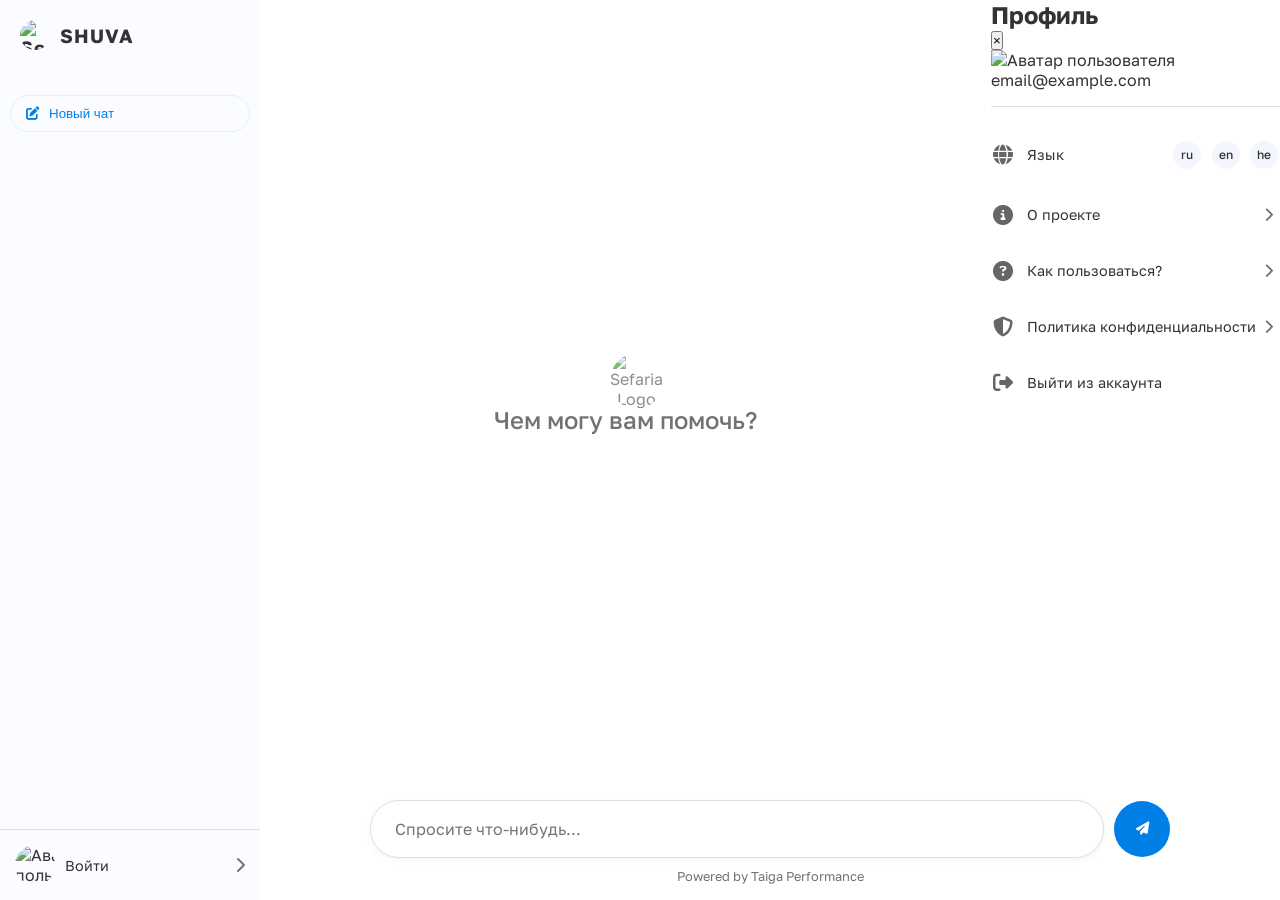
==== commit 9b3fd2d1: "new page howto" ====
--- a/templates/index.html
+++ b/templates/index.html
@@ -890,6 +890,11 @@
         .action-icon:hover {
             background-color: rgba(0, 127, 231, 0.1);
             color: var(--primary-color);
+        }
+        
+        .action-icon.active {
+            background-color: var(--primary-color);
+            color: white;
         }
         
         .copy-notification {
@@ -1125,6 +1130,17 @@
                     </div>
                 </div>
                 
+                <!-- Блок "Как пользоваться" -->
+                <div class="profile-item" id="howto-link">
+                    <div class="profile-item-left">
+                        <i class="fas fa-question-circle"></i>
+                        <span data-i18n="howto.title">Как пользоваться?</span>
+                    </div>
+                    <div class="profile-item-right">
+                        <i class="fas fa-chevron-right"></i>
+                    </div>
+                </div>
+                
                 <!-- Блок политики конфиденциальности -->
                 <div class="profile-item" id="privacy-policy-link">
                     <div class="profile-item-left">
@@ -1627,20 +1643,26 @@
                     const data = await response.json();
                     
                     if (response.ok) {
-                        // Добавляем ответ бота в чат с эффектом печатания и трансформацией индикатора
-                        await addMessageToUI(data.response, false, true, true);
-                        
                         // Сохраняем сообщение в БД
                         if (currentSessionId) {
                             try {
-                                await window.chatService.addChatMessage(
+                                const botMessage = await window.chatService.addChatMessage(
                                     currentSessionId, 
                                     data.response, 
                                     false
                                 );
+                                
+                                // Добавляем ответ бота в чат с эффектом печатания и трансформацией индикатора
+                                // Передаем ID сообщения для сохранения оценок
+                                await addMessageToUI(data.response, false, true, true, botMessage.id);
                             } catch (error) {
                                 console.error('Ошибка при сохранении сообщения бота:', error);
+                                // Если не удалось сохранить сообщение, добавляем его в UI без ID
+                                await addMessageToUI(data.response, false, true, true);
                             }
+                        } else {
+                            // Если нет активной сессии, просто добавляем сообщение в UI
+                            await addMessageToUI(data.response, false, true, true);
                         }
                         
                         // Обновляем список чатов (название может измениться)
@@ -1668,6 +1690,72 @@
                 }
             }
             
+            // Функция для обработки клика по иконке оценки
+            async function handleFeedback(messageId, value, button) {
+                try {
+                    // Получаем текущую оценку
+                    const { data: currentFeedback } = await window.supabaseClient
+                        .from('message_feedback')
+                        .select('*')
+                        .eq('message_id', messageId)
+                        .eq('user_id', (await window.supabaseClient.auth.getUser()).data.user.id)
+                        .maybeSingle();
+                    
+                    // Получаем все кнопки оценок
+                    const likeButton = document.querySelector('.like-icon');
+                    const dislikeButton = document.querySelector('.dislike-icon');
+                    
+                    // Сбрасываем подсветку всех кнопок
+                    likeButton.classList.remove('active');
+                    dislikeButton.classList.remove('active');
+                    
+                    if (currentFeedback && currentFeedback.feedback === value) {
+                        // Если текущая оценка совпадает с новой, удаляем оценку
+                        await window.chatService.removeMessageFeedback(messageId);
+                    } else {
+                        // Иначе добавляем/обновляем оценку
+                        await window.chatService.addMessageFeedback(messageId, value);
+                        
+                        // Подсвечиваем выбранную кнопку
+                        button.classList.add('active');
+                    }
+                } catch (error) {
+                    console.error('Ошибка при обработке оценки:', error);
+                }
+            }
+            
+            // Функция для загрузки текущей оценки и обновления UI
+            async function loadCurrentFeedback(messageId) {
+                try {
+                    const { data: authData } = await window.supabaseClient.auth.getUser();
+                    if (!authData || !authData.user) return;
+                    
+                    const userId = authData.user.id;
+                    
+                    // Получаем текущую оценку
+                    const { data: feedback } = await window.supabaseClient
+                        .from('message_feedback')
+                        .select('*')
+                        .eq('message_id', messageId)
+                        .eq('user_id', userId)
+                        .maybeSingle();
+                    
+                    if (!feedback) return;
+                    
+                    // Подсвечиваем соответствующую кнопку
+                    const actionsContainer = document.querySelector('.message-actions');
+                    if (!actionsContainer) return;
+                    
+                    if (feedback.feedback === 1) {
+                        actionsContainer.querySelector('.like-icon')?.classList.add('active');
+                    } else if (feedback.feedback === -1) {
+                        actionsContainer.querySelector('.dislike-icon')?.classList.add('active');
+                    }
+                } catch (error) {
+                    console.error('Ошибка при загрузке оценки:', error);
+                }
+            }
+            
             // Функция для добавления иконок действий к последнему сообщению
             function addActionIcons() {
                 // Удаляем существующие иконки действий, если они есть
@@ -1688,32 +1776,68 @@
                 // Позиционируем контейнер в зависимости от типа сообщения
                 if (isUser) {
                     actionsContainer.classList.add('right-aligned');
+                    
+                    // Для сообщений пользователя оставляем существующие иконки
+                    actionsContainer.innerHTML = `
+                        <button class="action-icon copy-icon" title="${window.i18nModule.t('copy.button', 'Копировать сообщение')}">
+                            <i class="fas fa-clone"></i>
+                        </button>
+                        <button class="action-icon regenerate-icon" data-message-type="${isUser ? 'user' : 'bot'}" title="${window.i18nModule.t('regenerate.button', 'Сгенерировать ответ заново')}">
+                            <i class="fas fa-sync"></i>
+                        </button>
+                    `;
                 } else {
                     actionsContainer.classList.add('left-aligned');
-                }
-                
-                // Добавляем иконки
-                actionsContainer.innerHTML = `
-                    <button class="action-icon copy-icon" title="${window.i18nModule.t('copy.button', 'Копировать сообщение')}">
-                        <i class="fas fa-clone"></i>
-                    </button>
-                    <button class="action-icon regenerate-icon" data-message-type="${isUser ? 'user' : 'bot'}" title="${window.i18nModule.t('regenerate.button', 'Сгенерировать ответ заново')}">
-                        <i class="fas fa-sync"></i>
-                    </button>
-                `;
+                    
+                    // Для сообщений бота добавляем 4 иконки: копирование, перегенерация, лайк и дизлайк
+                    actionsContainer.innerHTML = `
+                        <button class="action-icon copy-icon" title="${window.i18nModule.t('copy.button', 'Копировать сообщение')}">
+                            <i class="fas fa-clone"></i>
+                        </button>
+                        <button class="action-icon regenerate-icon" data-message-type="${isUser ? 'user' : 'bot'}" title="${window.i18nModule.t('regenerate.button', 'Сгенерировать ответ заново')}">
+                            <i class="fas fa-sync"></i>
+                        </button>
+                        <button class="action-icon like-icon" title="Нравится">
+                            <i class="fas fa-thumbs-up"></i>
+                        </button>
+                        <button class="action-icon dislike-icon" title="Не нравится">
+                            <i class="fas fa-thumbs-down"></i>
+                        </button>
+                    `;
+                }
                 
                 // Добавляем контейнер после последнего сообщения
                 lastMessage.insertAdjacentElement('afterend', actionsContainer);
                 
-                // Добавляем обработчики событий
+                // Добавляем обработчики событий для существующих иконок
                 actionsContainer.querySelector('.copy-icon').addEventListener('click', copyLastMessage);
                 actionsContainer.querySelector('.regenerate-icon').addEventListener('click', function() {
                     regenerateResponse(this.getAttribute('data-message-type'));
                 });
+                
+                // Добавляем обработчики для новых иконок только если это сообщение бота
+                if (!isUser) {
+                    // Получаем ID последнего сообщения бота
+                    const lastBotMessageId = lastMessage.dataset.messageId;
+                    
+                    if (lastBotMessageId) {
+                        // Добавляем обработчики для лайка и дизлайка
+                        actionsContainer.querySelector('.like-icon').addEventListener('click', function() {
+                            handleFeedback(lastBotMessageId, 1, this);
+                        });
+                        
+                        actionsContainer.querySelector('.dislike-icon').addEventListener('click', function() {
+                            handleFeedback(lastBotMessageId, -1, this);
+                        });
+                        
+                        // Загружаем текущую оценку и обновляем UI
+                        loadCurrentFeedback(lastBotMessageId);
+                    }
+                }
             }
             
             // Функция для добавления сообщения в UI (без сохранения в БД)
-            async function addMessageToUI(message, isUser, useTypingEffect = false, transformIndicator = false) {
+            async function addMessageToUI(message, isUser, useTypingEffect = false, transformIndicator = false, messageId = null) {
                 // Удаляем приветственное сообщение при добавлении первого сообщения
                 const welcomeMessage = document.getElementById('welcome-message');
                 if (welcomeMessage) {
@@ -1727,6 +1851,12 @@
                     
                     // Если трансформация прошла успешно, не создаем новый элемент
                     if (transformed) {
+                        // Получаем последнее сообщение бота для добавления data-message-id
+                        const lastBotMessage = getLastMessageElement();
+                        if (lastBotMessage && !isUser && messageId) {
+                            lastBotMessage.dataset.messageId = messageId;
+                        }
+                        
                         // Прокрутка вниз после добавления сообщения
                         scrollChatToBottom();
                         return;
@@ -1737,6 +1867,11 @@
                 const messageRow = document.createElement('div');
                 messageRow.classList.add('message-row');
                 messageRow.classList.add(isUser ? 'user' : 'bot');
+                
+                // Добавляем data-message-id для сообщений бота
+                if (!isUser && messageId) {
+                    messageRow.dataset.messageId = messageId;
+                }
                 
                 let html = '';
                 
@@ -2157,20 +2292,26 @@
                     const data = await response.json();
                     
                     if (response.ok) {
-                        // Добавляем ответ бота в чат с эффектом печатания и трансформацией индикатора
-                        await addMessageToUI(data.response, false, true, true);
-                        
                         // Сохраняем сообщение в БД
                         if (currentSessionId) {
                             try {
-                                await window.chatService.addChatMessage(
+                                const botMessage = await window.chatService.addChatMessage(
                                     currentSessionId, 
                                     data.response, 
                                     false
                                 );
+                                
+                                // Добавляем ответ бота в чат с эффектом печатания и трансформацией индикатора
+                                // Передаем ID сообщения для сохранения оценок
+                                await addMessageToUI(data.response, false, true, true, botMessage.id);
                             } catch (error) {
                                 console.error('Ошибка при сохранении сообщения бота:', error);
+                                // Если не удалось сохранить сообщение, добавляем его в UI без ID
+                                await addMessageToUI(data.response, false, true, true);
                             }
+                        } else {
+                            // Если нет активной сессии, просто добавляем сообщение в UI
+                            await addMessageToUI(data.response, false, true, true);
                         }
                         
                         // Обновляем список чатов (название может измениться)
@@ -2294,6 +2435,12 @@
                 window.location.href = '/about';
             });
             
+            // Обработчик для перехода на страницу "Как пользоваться"
+            const howtoLink = document.getElementById('howto-link');
+            howtoLink.addEventListener('click', function() {
+                window.location.href = '/howto';
+            });
+            
             // Обработчик для перехода на страницу политики конфиденциальности
             privacyPolicyLink.addEventListener('click', function() {
                 window.location.href = '/privacy';
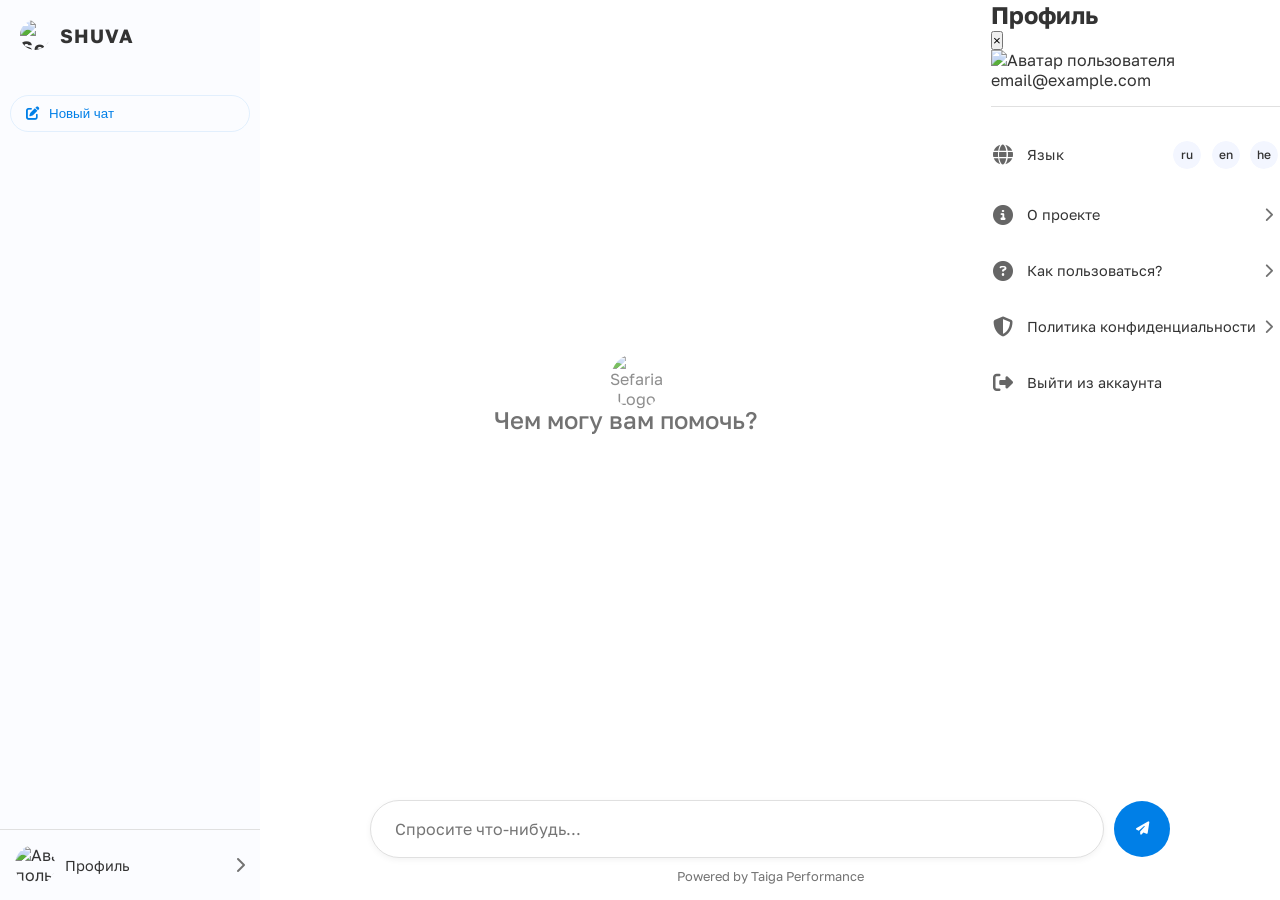
==== commit 490101e8: "update profile block" ====
--- a/templates/index.html
+++ b/templates/index.html
@@ -988,7 +988,7 @@
                 <img src="/static/images/icon_profile.svg" alt="Аватар пользователя">
             </div>
             <div class="user-info">
-                <span id="sidebar-email">Войти</span>
+                <span id="sidebar-email" data-i18n="profile.title">Профиль</span>
                 <i class="fas fa-chevron-right"></i>
             </div>
         </div>
@@ -1028,7 +1028,7 @@
                 <img src="/static/images/icon_profile.svg" alt="Аватар пользователя">
             </div>
             <div class="user-info">
-                <span id="mobile-sidebar-email">Войти</span>
+                <span id="mobile-sidebar-email" data-i18n="profile.title">Профиль</span>
                 <i class="fas fa-chevron-right"></i>
             </div>
         </div>
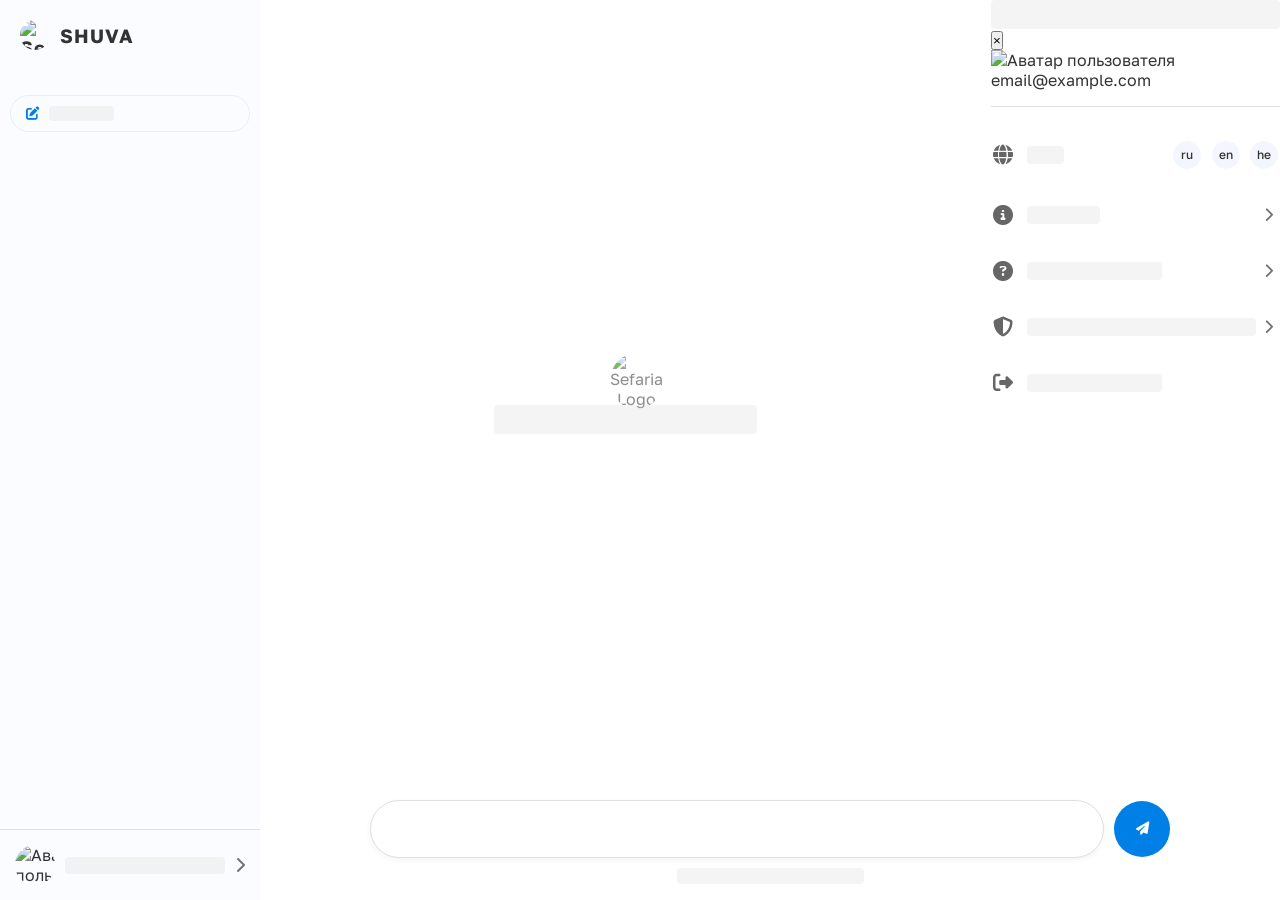
==== commit 3d2daa2b: "update Hebrew translation" ====
--- a/templates/index.html
+++ b/templates/index.html
@@ -853,6 +853,13 @@
             color-scheme: light;
             forced-color-adjust: none;
             filter: none !important;
+        }
+        
+        /* Стили для полей ввода на иврите */
+        html[lang="he"] #message-input,
+        html[lang="he"] textarea {
+            direction: rtl;
+            text-align: right;
         }
         
         /* Стили для иконок действий с сообщениями */
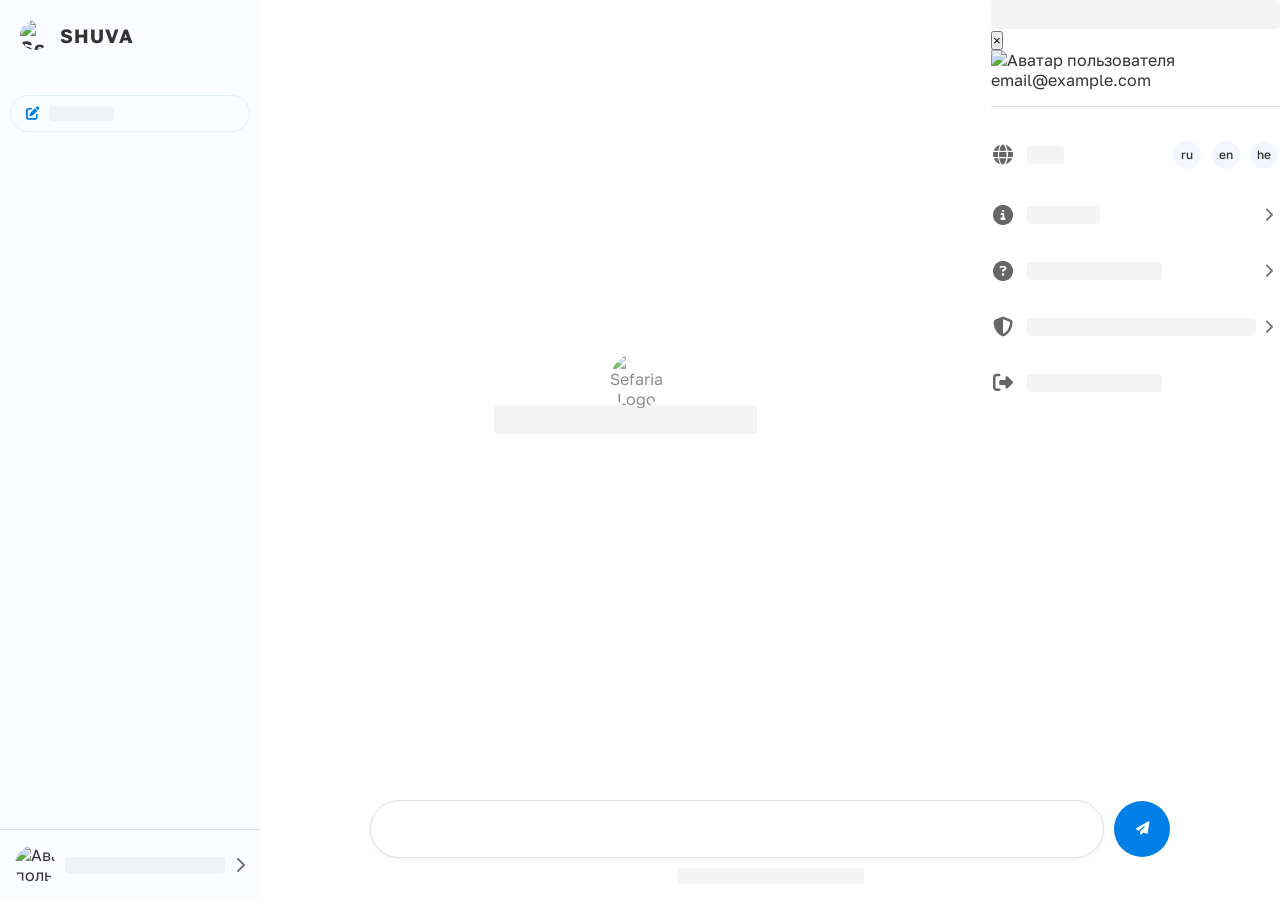
==== commit b5f28f28: "update hebrew messages" ====
--- a/templates/index.html
+++ b/templates/index.html
@@ -131,6 +131,7 @@
             text-overflow: ellipsis;
             flex: 1;
             padding-right: 10px; /* Добавляем отступ справа */
+            direction: auto; /* Автоматическое определение направления текста */
         }
         
         .chat-item:hover {
@@ -332,6 +333,11 @@
             border-bottom-left-radius: 0;
             box-shadow: none;
             padding-left: 0;
+        }
+        
+        /* Автоматическое определение направления текста для всех элементов внутри сообщений бота */
+        .bot .message-bubble * {
+            direction: auto;
         }
         
         .message-avatar {
@@ -1889,6 +1895,9 @@
                 const messageBubble = document.createElement('div');
                 messageBubble.classList.add('message-bubble');
                 
+                // Добавляем атрибут dir="rtl" ко всем сообщениям
+                messageBubble.setAttribute('dir', 'auto');
+                
                 // Добавляем аватар и пустой пузырь сообщения
                 messageRow.innerHTML = html;
                 messageRow.appendChild(messageBubble);
@@ -2068,7 +2077,7 @@
                     
                     desktopItem.innerHTML = `
                         <i class="fas fa-comment"></i>
-                        <span>${chatName}</span>
+                        <span dir="auto">${chatName}</span>
                     `;
                     desktopItem.addEventListener('click', () => loadChat(session.id));
                     desktopHistory.appendChild(desktopItem);
@@ -2080,7 +2089,7 @@
                     if (session.id === currentSessionId) mobileItem.classList.add('active');
                     mobileItem.innerHTML = `
                         <i class="fas fa-comment"></i>
-                        <span>${chatName}</span>
+                        <span dir="auto">${chatName}</span>
                     `;
                     mobileItem.addEventListener('click', () => loadChat(session.id));
                     mobileHistoryList.appendChild(mobileItem);
@@ -2181,7 +2190,7 @@
                                 <div class="message-avatar">
                                     <img src="/static/images/logo.svg" alt="Sefaria Logo" style="width: 100%; height: 100%; border-radius: 50%;">
                                 </div>
-                                <div class="message-bubble">
+                                <div class="message-bubble" dir="auto">
                                     <div class="typing-dots">
                                         <div class="typing-dot"></div>
                                         <div class="typing-dot"></div>
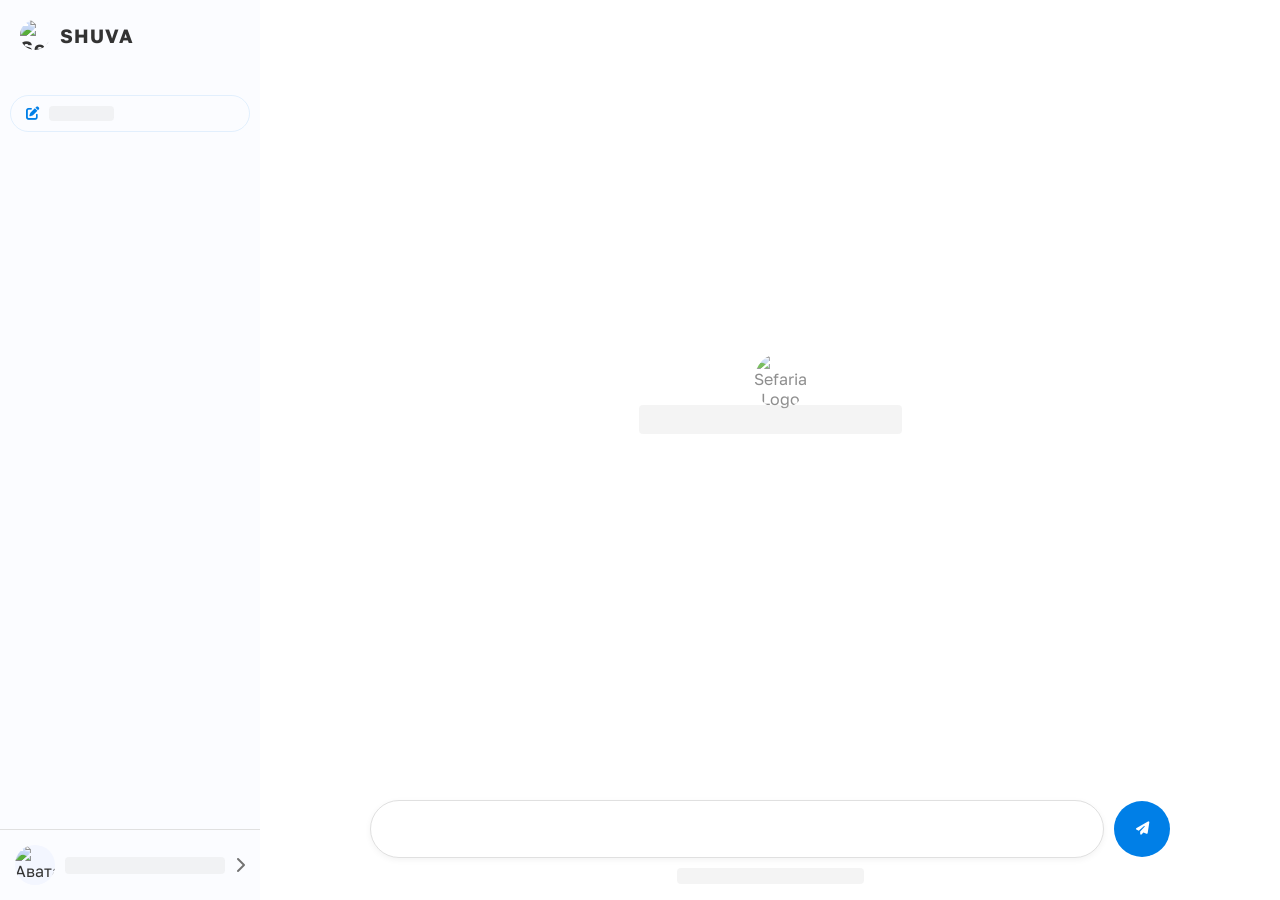
==== commit 81775626: "update size mobile" ====
--- a/templates/index.html
+++ b/templates/index.html
@@ -516,7 +516,7 @@
             z-index: 9999;
         }
 
-        @media (min-width: 769px) {
+        @media (min-width: 1025px) {
         .input-container {
             left: 260px; /* ширина .sidebar */
             width: calc(100% - 260px);
@@ -602,7 +602,7 @@
         }
         
         /* Адаптивный дизайн */
-        @media (max-width: 768px) {
+        @media (max-width: 1024px) {
             .sidebar {
                 display: none;
             }
@@ -862,8 +862,8 @@
         }
         
         /* Стили для полей ввода на иврите */
-        html[lang="he"] #message-input,
-        html[lang="he"] textarea {
+        html[data-lang="he"] #message-input,
+        html[data-lang="he"] textarea {
             direction: rtl;
             text-align: right;
         }
--- a/static/css/auth.css
+++ b/static/css/auth.css
@@ -0,0 +1,208 @@
+/* Стили для аутентификации и профиля */
+
+/* Переменные */
+:root {
+    --primary-color: #007FE7;
+    --sidebar-bg: #fbfcff;
+    --sidebar-hover: #f3f6ff;
+    --text-color: #333;
+    --text-light: #727272;
+    --bg-color: #fff;
+    --border-color: #e0e0e0;
+    --border-radius: 32px;
+    --error-color: #e53935;
+    --success-color: #43a047;
+    --modal-shadow: 0 4px 20px rgba(0, 0, 0, 0.15);
+    --transition-speed: 0.3s;
+}
+
+/* Аватар пользователя в сайдбаре */
+.user-avatar {
+    width: 32px;
+    height: 32px;
+    border-radius: 50%;
+    overflow: hidden;
+    cursor: pointer;
+    display: flex;
+    align-items: center;
+    justify-content: center;
+    background-color: var(--sidebar-hover);
+    transition: transform var(--transition-speed);
+}
+
+.user-avatar:hover {
+    transform: scale(1.05);
+}
+
+.user-avatar img {
+    width: 100%;
+    height: 100%;
+    object-fit: cover;
+}
+
+/* Кнопка входа в сайдбаре */
+.login-button {
+    width: 32px;
+    height: 32px;
+    border-radius: 50%;
+    display: flex;
+    align-items: center;
+    justify-content: center;
+    background-color: var(--sidebar-hover);
+    color: var(--primary-color);
+    cursor: pointer;
+    transition: background-color var(--transition-speed);
+}
+
+.login-button:hover {
+    background-color: rgba(0, 127, 231, 0.1);
+}
+
+/* Модальное окно профиля */
+.modal {
+    display: none;
+    position: fixed;
+    top: 0;
+    left: 0;
+    right: 0;
+    bottom: 0;
+    background-color: rgba(0, 0, 0, 0.5);
+    z-index: 1000;
+    opacity: 0;
+    transition: opacity var(--transition-speed);
+}
+
+.modal.active {
+    opacity: 1;
+}
+
+.modal-content {
+    position: absolute;
+    top: 50%;
+    left: 50%;
+    transform: translate(-50%, -50%) scale(0.95);
+    background-color: var(--bg-color);
+    border-radius: 16px;
+    width: 90%;
+    max-width: 400px;
+    box-shadow: var(--modal-shadow);
+    transition: transform var(--transition-speed);
+}
+
+.modal.active .modal-content {
+    transform: translate(-50%, -50%) scale(1);
+}
+
+.modal-header {
+    display: flex;
+    justify-content: space-between;
+    align-items: center;
+    padding: 1.5rem;
+    border-bottom: 1px solid var(--border-color);
+}
+
+.modal-header h2 {
+    font-size: 1.2rem;
+    font-weight: 600;
+    color: var(--text-color);
+    margin: 0;
+}
+
+.close-modal {
+    background: none;
+    border: none;
+    font-size: 1.5rem;
+    color: var(--text-light);
+    cursor: pointer;
+    transition: color var(--transition-speed);
+}
+
+.close-modal:hover {
+    color: var(--text-color);
+}
+
+.modal-body {
+    padding: 1.5rem;
+    display: flex;
+    flex-direction: column;
+    align-items: center;
+}
+
+/* Профиль пользователя */
+.profile-avatar {
+    width: 64px;
+    height: 64px;
+    border-radius: 50%;
+    overflow: hidden;
+    margin-bottom: 1.5rem;
+}
+
+.profile-avatar img {
+    width: 100%;
+    height: 100%;
+    object-fit: cover;
+}
+
+.profile-info {
+    width: 100%;
+    text-align: center;
+    margin-bottom: 1.5rem;
+}
+
+.profile-info p {
+    font-size: 1rem;
+    color: var(--text-color);
+    margin: 0.5rem 0;
+    word-break: break-word;
+}
+
+/* Кнопка выхода */
+.logout-button {
+    width: 100%;
+    padding: 0.75rem 1rem;
+    background-color: transparent; /* Прозрачный фон */
+    color: var(--text-light); /* Цвет текста как primary-color */
+    border: 1px solid var(--border-color); /* Бордер primary-color */
+    border-radius: var(--border-radius);
+    font-size: 0.9rem;
+    font-weight: 300;
+    cursor: pointer;
+    transition: color var(--transition-speed), 
+                border-color var(--transition-speed), 
+                transform 0.1s;
+    font-family: 'Golos Text', sans-serif;
+}
+
+.logout-button:hover {
+    color: var(--text-light); /* Оставляем тот же цвет, но можно добавить прозрачность */
+    border-color: var(--border-color);
+    background-color: rgba(0, 127, 231, 0.1); /* Легкая прозрачная заливка при наведении */
+}
+
+.logout-button:active {
+    transform: scale(0.98);
+}
+
+/* Контейнер пользователя в сайдбаре */
+.sidebar-user {
+    margin-top: auto;
+    padding: 1rem;
+    display: flex;
+    align-items: center;
+    gap: 0.5rem;
+    border-top: 1px solid var(--border-color);
+}
+
+/* Адаптивный дизайн */
+@media (max-width: 1024px) {
+    .sidebar-user {
+        display: none;
+    }
+    
+    .mobile-user {
+        display: flex;
+        align-items: center;
+        gap: 0.5rem;
+        margin-left: auto;
+    }
+}
